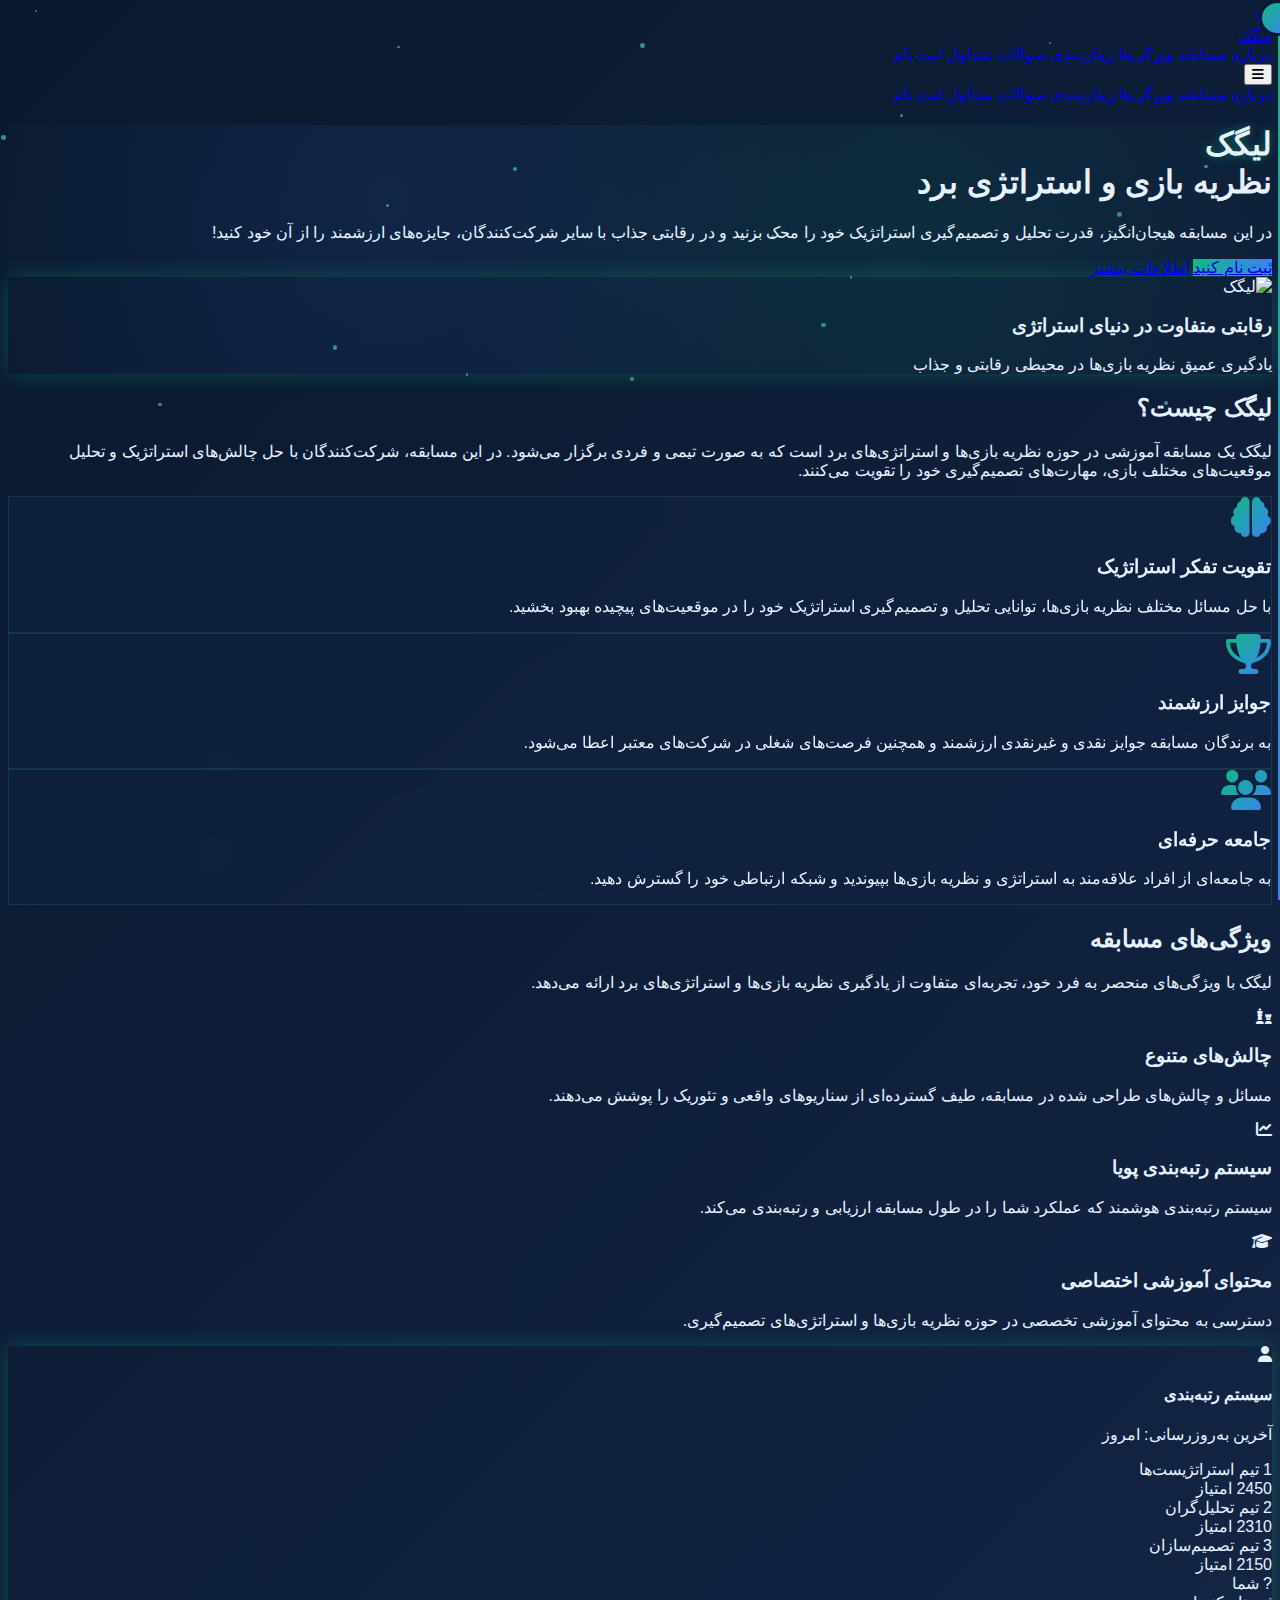
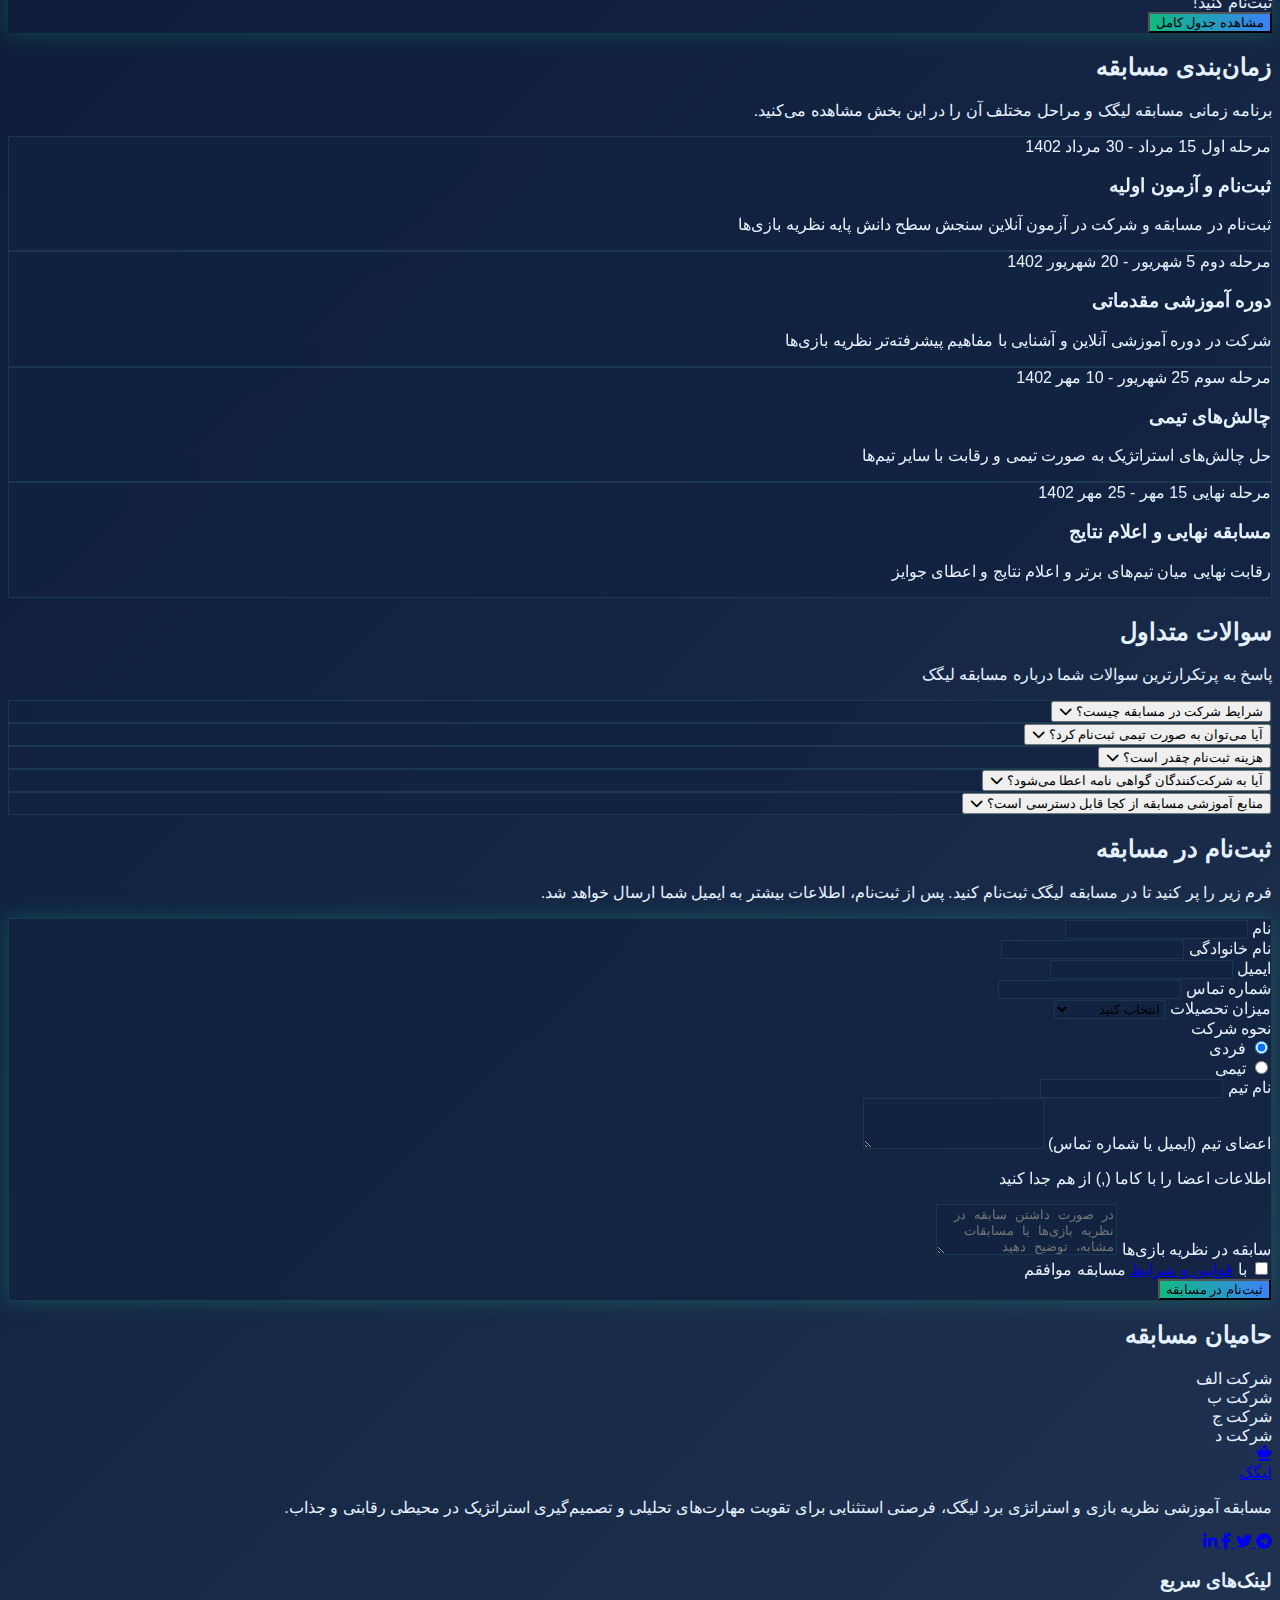
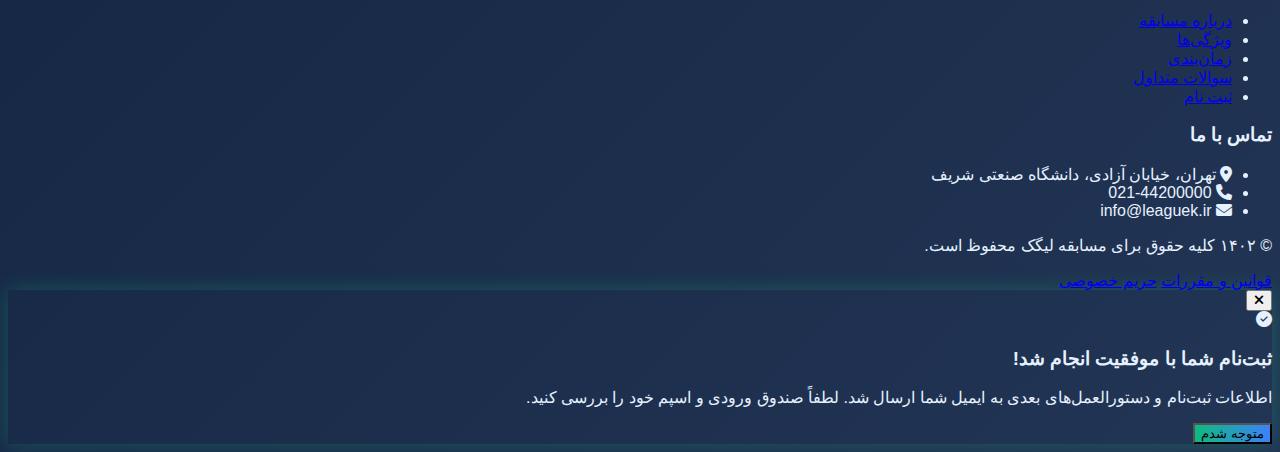
==== index.html @ 9174ee7d "Update index.html" ====
<!DOCTYPE html>
<html lang="fa" dir="rtl">
<head>
  <meta charset="UTF-8" />
  <meta name="viewport" content="width=device-width, initial-scale=1.0" />
  <title>لیگک</title>
  <script src="https://cdn.tailwindcss.com"></script>
  <script src="https://unpkg.com/scrollreveal"></script>
  <link rel="stylesheet" href="https://cdnjs.cloudflare.com/ajax/libs/font-awesome/6.4.0/css/all.min.css" />
  <!-- لینک به فایل CSS خارجی -->
  <link rel="stylesheet" href="style.css" />
</head>
<body class="gradient-bg">
  <!-- Particles Background -->
  <div id="particles" class="particles"></div>
  
  <!-- Navigation -->
  <nav class="fixed w-full z-50 bg-[#0a192f]/90 backdrop-blur-md border-b border-[#1e2b47]">
    <div class="max-w-7xl mx-auto px-4 sm:px-6 lg:px-8">
      <div class="flex justify-between h-16">
        <div class="flex items-center">
          <a href="#" class="flex items-center space-x-2">
            <div class="w-10 h-10 rounded-full bg-gradient-to-r from-green-400 to-blue-500 flex items-center justify-center">
              <i class="fas fa-chess-queen text-white text-xl"></i>
            </div>
            <span class="text-xl font-bold text-transparent bg-clip-text bg-gradient-to-r from-green-400 to-blue-500">لیگک</span>
          </a>
        </div>
        <div class="hidden md:flex items-center space-x-8">
          <a href="#about" class="text-gray-300 hover:text-white px-3 py-2 rounded-md text-sm font-medium animated-border">درباره مسابقه</a>
          <a href="#features" class="text-gray-300 hover:text-white px-3 py-2 rounded-md text-sm font-medium animated-border">ویژگی‌ها</a>
          <a href="#timeline" class="text-gray-300 hover:text-white px-3 py-2 rounded-md text-sm font-medium animated-border">زمان‌بندی</a>
          <a href="#faq" class="text-gray-300 hover:text-white px-3 py-2 rounded-md text-sm font-medium animated-border">سوالات متداول</a>
          <a href="#register" class="text-gray-300 hover:text-white px-3 py-2 rounded-md text-sm font-medium animated-border">ثبت نام</a>
        </div>
        <div class="md:hidden flex items-center">
          <button id="mobile-menu-button" class="inline-flex items-center justify-center p-2 rounded-md text-gray-400 hover:text-white hover:bg-gray-700 focus:outline-none">
            <i class="fas fa-bars"></i>
          </button>
        </div>
      </div>
    </div>
    
    <!-- Mobile menu -->
    <div id="mobile-menu" class="hidden md:hidden bg-[#112240] border-t border-[#1e2b47]">
      <div class="px-2 pt-2 pb-3 space-y-1 sm:px-3">
        <a href="#about" class="block px-3 py-2 rounded-md text-base font-medium text-gray-300 hover:text-white hover:bg-gray-700">درباره مسابقه</a>
        <a href="#features" class="block px-3 py-2 rounded-md text-base font-medium text-gray-300 hover:text-white hover:bg-gray-700">ویژگی‌ها</a>
        <a href="#timeline" class="block px-3 py-2 rounded-md text-base font-medium text-gray-300 hover:text-white hover:bg-gray-700">زمان‌بندی</a>
        <a href="#faq" class="block px-3 py-2 rounded-md text-base font-medium text-gray-300 hover:text-white hover:bg-gray-700">سوالات متداول</a>
        <a href="#register" class="block px-3 py-2 rounded-md text-base font-medium text-gray-300 hover:text-white hover:bg-gray-700">ثبت نام</a>
      </div>
    </div>
  </nav>
  
  <!-- Hero Section -->
  <section class="hero-bg min-h-screen flex items-center justify-center relative overflow-hidden pt-16">
    <div class="max-w-7xl mx-auto px-4 sm:px-6 lg:px-8 py-20">
      <div class="flex flex-col md:flex-row items-center">
        <div class="md:w-1/2 mb-10 md:mb-0">
          <h1 class="text-4xl md:text-6xl font-bold mb-6 leading-tight">
            <span class="text-transparent bg-clip-text bg-gradient-to-r from-green-400 to-blue-500 glow-text">لیگک</span><br>
            نظریه بازی و استراتژی برد
          </h1>
          <p class="text-lg text-gray-300 mb-8">
            در این مسابقه هیجان‌انگیز، قدرت تحلیل و تصمیم‌گیری استراتژیک خود را محک بزنید و در رقابتی جذاب با سایر شرکت‌کنندگان، جایزه‌های ارزشمند را از آن خود کنید!
          </p>
          <div class="flex flex-wrap gap-4">
            <a href="#register" class="btn-primary px-8 py-3 rounded-full font-bold text-white">ثبت نام کنید</a>
            <a href="#about" class="px-8 py-3 rounded-full font-bold border border-[#3b82f6] text-[#3b82f6] hover:bg-[#3b82f6]/10 transition-all">اطلاعات بیشتر</a>
          </div>
        </div>
        <div class="md:w-1/2 relative">
          <div class="relative w-full max-w-md mx-auto">
            <div class="absolute -top-10 -right-10 w-32 h-32 bg-[#10b981] rounded-full filter blur-3xl opacity-20"></div>
            <div class="absolute -bottom-10 -left-10 w-32 h-32 bg-[#3b82f6] rounded-full filter blur-3xl opacity-20"></div>
            <div class="relative bg-[#112240]/50 backdrop-blur-md rounded-2xl overflow-hidden border border-[#1e2b47] glow-box">
              <img src="https://images.unsplash.com/photo-1635070041078-e363dbe005cb?ixlib=rb-4.0.3&amp;ixid=M3wxMjA3fDB8MHxwaG90by1wYWdlfHx8fGVufDB8fHx8fA%3D%3D&amp;auto=format&amp;fit=crop&amp;w=1470&amp;q=80" alt="لیگک" class="w-full h-auto rounded-2xl" />
              <div class="absolute inset-0 bg-gradient-to-t from-[#0a192f] to-transparent"></div>
              <div class="absolute bottom-0 right-0 p-6">
                <h3 class="text-xl font-bold text-white">رقابتی متفاوت در دنیای استراتژی</h3>
                <p class="text-gray-300 mt-2">یادگیری عمیق نظریه بازی‌ها در محیطی رقابتی و جذاب</p>
              </div>
            </div>
          </div>
        </div>
      </div>
    </div>
    
    <div class="scroll-down">
      <a href="#about" class="text-gray-400 hover:text-white">
        <i class="fas fa-chevron-down text-2xl"></i>
      </a>
    </div>
    
    <div class="absolute bottom-0 left-0 w-full h-20 bg-gradient-to-t from-[#0a192f] to-transparent"></div>
  </section>
  
  <!-- About Section -->
  <section id="about" class="py-20 bg-[#0a192f]">
    <div class="max-w-7xl mx-auto px-4 sm:px-6 lg:px-8">
      <div class="text-center mb-16">
        <h2 class="text-3xl md:text-4xl font-bold mb-4">
          <span class="text-transparent bg-clip-text bg-gradient-to-r from-green-400 to-blue-500">لیگک</span> چیست؟
        </h2>
        <div class="w-20 h-1 bg-gradient-to-r from-green-400 to-blue-500 mx-auto mb-6"></div>
        <p class="max-w-3xl mx-auto text-gray-300 text-lg">
          لیگک یک مسابقه آموزشی در حوزه نظریه بازی‌ها و استراتژی‌های برد است که به صورت تیمی و فردی برگزار می‌شود. در این مسابقه، شرکت‌کنندگان با حل چالش‌های استراتژیک و تحلیل موقعیت‌های مختلف بازی، مهارت‌های تصمیم‌گیری خود را تقویت می‌کنند.
        </p>
      </div>
      
      <div class="grid grid-cols-1 md:grid-cols-3 gap-8">
        <div class="card-hover p-8 rounded-xl transition-all duration-300">
          <div class="w-16 h-16 bg-[#112240] rounded-full flex items-center justify-center mb-6 mx-auto">
            <i class="fas fa-brain feature-icon"></i>
          </div>
          <h3 class="text-xl font-bold text-center mb-4">تقویت تفکر استراتژیک</h3>
          <p class="text-gray-300 text-center">
            با حل مسائل مختلف نظریه بازی‌ها، توانایی تحلیل و تصمیم‌گیری استراتژیک خود را در موقعیت‌های پیچیده بهبود بخشید.
          </p>
        </div>
        
        <div class="card-hover p-8 rounded-xl transition-all duration-300">
          <div class="w-16 h-16 bg-[#112240] rounded-full flex items-center justify-center mb-6 mx-auto">
            <i class="fas fa-trophy feature-icon"></i>
          </div>
          <h3 class="text-xl font-bold text-center mb-4">جوایز ارزشمند</h3>
          <p class="text-gray-300 text-center">
            به برندگان مسابقه جوایز نقدی و غیرنقدی ارزشمند و همچنین فرصت‌های شغلی در شرکت‌های معتبر اعطا می‌شود.
          </p>
        </div>
        
        <div class="card-hover p-8 rounded-xl transition-all duration-300">
          <div class="w-16 h-16 bg-[#112240] rounded-full flex items-center justify-center mb-6 mx-auto">
            <i class="fas fa-users feature-icon"></i>
          </div>
          <h3 class="text-xl font-bold text-center mb-4">جامعه حرفه‌ای</h3>
          <p class="text-gray-300 text-center">
            به جامعه‌ای از افراد علاقه‌مند به استراتژی و نظریه بازی‌ها بپیوندید و شبکه ارتباطی خود را گسترش دهید.
          </p>
        </div>
      </div>
    </div>
  </section>
  
  <!-- Features Section -->
  <section id="features" class="py-20 bg-[#112240]">
    <div class="max-w-7xl mx-auto px-4 sm:px-6 lg:px-8">
      <div class="text-center mb-16">
        <h2 class="text-3xl md:text-4xl font-bold mb-4">
          ویژگی‌های <span class="text-transparent bg-clip-text bg-gradient-to-r from-green-400 to-blue-500">مسابقه</span>
        </h2>
        <div class="w-20 h-1 bg-gradient-to-r from-green-400 to-blue-500 mx-auto mb-6"></div>
        <p class="max-w-3xl mx-auto text-gray-300 text-lg">
          لیگک با ویژگی‌های منحصر به فرد خود، تجربه‌ای متفاوت از یادگیری نظریه بازی‌ها و استراتژی‌های برد ارائه می‌دهد.
        </p>
      </div>
      
      <div class="grid grid-cols-1 lg:grid-cols-2 gap-12 items-center">
        <div class="space-y-8">
          <div class="flex items-start">
            <div class="flex-shrink-0 bg-[#0a192f] rounded-lg p-3 mr-4">
              <i class="fas fa-chess text-[#3b82f6] text-xl"></i>
            </div>
            <div>
              <h3 class="text-xl font-bold mb-2 mr-1">چالش‌های متنوع</h3>
              <p class="text-gray-300 mr-1">
                مسائل و چالش‌های طراحی شده در مسابقه، طیف گسترده‌ای از سناریوهای واقعی و تئوریک را پوشش می‌دهند.
              </p>
            </div>
          </div>
          
          <div class="flex items-start">
            <div class="flex-shrink-0 bg-[#0a192f] rounded-lg p-3 mr-4">
              <i class="fas fa-chart-line text-[#10b981] text-xl"></i>
            </div>
            <div>
              <h3 class="text-xl font-bold mb-2 mr-1">سیستم رتبه‌بندی پویا</h3>
              <p class="text-gray-300 mr-1">
                سیستم رتبه‌بندی هوشمند که عملکرد شما را در طول مسابقه ارزیابی و رتبه‌بندی می‌کند.
              </p>
            </div>
          </div>
          
          <div class="flex items-start">
            <div class="flex-shrink-0 bg-[#0a192f] rounded-lg p-3 mr-4">
              <i class="fas fa-graduation-cap text-[#3b82f6] text-xl"></i>
            </div>
            <div>
              <h3 class="text-xl font-bold mb-2 mr-1">محتوای آموزشی اختصاصی</h3>
              <p class="text-gray-300 mr-1">
                دسترسی به محتوای آموزشی تخصصی در حوزه نظریه بازی‌ها و استراتژی‌های تصمیم‌گیری.
              </p>
            </div>
          </div>
        </div>
        
        <div class="relative">
          <div class="relative bg-[#0a192f]/50 backdrop-blur-md rounded-2xl overflow-hidden border border-[#1e2b47] p-6 glow-box">
            <div class="flex items-center mb-6">
              <div class="w-3 h-3 rounded-full bg-red-500 mr-2"></div>
              <div class="w-3 h-3 rounded-full bg-yellow-500 mr-2"></div>
              <div class="w-3 h-3 rounded-full bg-green-500 mr-2"></div>
            </div>
            <div class="bg-[#112240] rounded-lg p-4 mb-6">
              <div class="flex items-center mb-4">
                <div class="w-8 h-8 rounded-full bg-[#3b82f6]/20 flex items-center justify-center mr-3">
                  <i class="fas fa-user text-[#3b82f6]"></i>
                </div>
                <div>
                  <h4 class="font-bold mr-1">سیستم رتبه‌بندی</h4>
                  <p class="text-xs text-gray-400 mr-1">آخرین به‌روزرسانی: امروز</p>
                </div>
              </div>
              <div class="space-y-4">
                <div class="flex items-center justify-between">
                  <div class="flex items-center">
                    <span class="w-6 h-6 bg-[#10b981] rounded-full flex items-center justify-center text-white text-xs font-bold mr-2">1</span>
                    <span class="mr-1">تیم استراتژیست‌ها</span>
                  </div>
                  <span class="text-[#10b981] font-bold">2450 امتیاز</span>
                </div>
                <div class="flex items-center justify-between">
                  <div class="flex items-center">
                    <span class="w-6 h-6 bg-[#3b82f6] rounded-full flex items-center justify-center text-white text-xs font-bold mr-2">2</span>
                    <span class="mr-1">تیم تحلیل‌گران</span>
                  </div>
                  <span class="text-[#3b82f6] font-bold">2310 امتیاز</span>
                </div>
                <div class="flex items-center justify-between">
                  <div class="flex items-center">
                    <span class="w-6 h-6 bg-[#f59e0b] rounded-full flex items-center justify-center text-white text-xs font-bold mr-2">3</span>
                    <span class="mr-1">تیم تصمیم‌سازان</span>
                  </div>
                  <span class="text-[#f59e0b] font-bold">2150 امتیاز</span>
                </div>
                <div class="flex items-center justify-between opacity-70">
                  <div class="flex items-center">
                    <span class="w-6 h-6 bg-gray-500 rounded-full flex items-center justify-center text-white text-xs font-bold mr-2">?</span>
                    <span class="mr-1">شما</span>
                  </div>
                  <span class="text-gray-400">ثبت‌نام کنید!</span>
                </div>
              </div>
            </div>
            <div class="text-center">
              <button class="btn-primary px-6 py-2 rounded-full text-sm font-bold">مشاهده جدول کامل</button>
            </div>
          </div>
          
          <div class="absolute -top-6 -right-6 w-24 h-24 bg-[#10b981] rounded-full filter blur-3xl opacity-10 z-0"></div>
          <div class="absolute -bottom-6 -left-6 w-24 h-24 bg-[#3b82f6] rounded-full filter blur-3xl opacity-10 z-0"></div>
        </div>
      </div>
    </div>
  </section>
  
  <!-- Timeline Section -->
  <section id="timeline" class="py-20 bg-[#0a192f]">
    <div class="max-w-7xl mx-auto px-4 sm:px-6 lg:px-8">
      <div class="text-center mb-16">
        <h2 class="text-3xl md:text-4xl font-bold mb-4">
          زمان‌بندی <span class="text-transparent bg-clip-text bg-gradient-to-r from-green-400 to-blue-500">مسابقه</span>
        </h2>
        <div class="w-20 h-1 bg-gradient-to-r from-green-400 to-blue-500 mx-auto mb-6"></div>
        <p class="max-w-3xl mx-auto text-gray-300 text-lg">
          برنامه زمانی مسابقه لیگک و مراحل مختلف آن را در این بخش مشاهده می‌کنید.
        </p>
      </div>
      
      <div class="relative max-w-3xl mx-auto">
        <div class="absolute right-1/2 md:right-0 h-full w-0.5 bg-gradient-to-b from-[#10b981] to-[#3b82f6] transform translate-x-1/2 md:translate-x-4"></div>
        
        <div class="space-y-8">
          <div class="relative timeline-item pr-10 md:pr-4 md:pl-10 md:translate-x-4">
            <div class="card-hover p-6 rounded-xl">
              <div class="flex items-center mb-2">
                <span class="bg-[#10b981] text-white text-sm font-bold px-3 py-1 rounded-full">مرحله اول</span>
                <span class="text-[#10b981] text-sm font-bold mr-2">15 مرداد - 30 مرداد 1402</span>
              </div>
              <h3 class="text-xl font-bold mb-2">ثبت‌نام و آزمون اولیه</h3>
              <p class="text-gray-300">
                ثبت‌نام در مسابقه و شرکت در آزمون آنلاین سنجش سطح دانش پایه نظریه بازی‌ها
              </p>
            </div>
          </div>
          
          <div class="relative timeline-item pr-10 md:pr-4 md:pl-10 md:translate-x-4">
            <div class="card-hover p-6 rounded-xl">
              <div class="flex items-center mb-2">
                <span class="bg-[#3b82f6] text-white text-sm font-bold px-3 py-1 rounded-full">مرحله دوم</span>
                <span class="text-[#3b82f6] text-sm font-bold mr-2">5 شهریور - 20 شهریور 1402</span>
              </div>
              <h3 class="text-xl font-bold mb-2">دوره آموزشی مقدماتی</h3>
              <p class="text-gray-300">
                شرکت در دوره آموزشی آنلاین و آشنایی با مفاهیم پیشرفته‌تر نظریه بازی‌ها
              </p>
            </div>
          </div>
          
          <div class="relative timeline-item pr-10 md:pr-4 md:pl-10 md:translate-x-4">
            <div class="card-hover p-6 rounded-xl">
              <div class="flex items-center mb-2">
                <span class="bg-[#f59e0b] text-white text-sm font-bold px-3 py-1 rounded-full">مرحله سوم</span>
                <span class="text-[#f59e0b] text-sm font-bold mr-2">25 شهریور - 10 مهر 1402</span>
              </div>
              <h3 class="text-xl font-bold mb-2">چالش‌های تیمی</h3>
              <p class="text-gray-300">
                حل چالش‌های استراتژیک به صورت تیمی و رقابت با سایر تیم‌ها
              </p>
            </div>
          </div>
          
          <div class="relative timeline-item pr-10 md:pr-4 md:pl-10 md:translate-x-4">
            <div class="card-hover p-6 rounded-xl">
              <div class="flex items-center mb-2">
                <span class="bg-[#ec4899] text-white text-sm font-bold px-3 py-1 rounded-full">مرحله نهایی</span>
                <span class="text-[#ec4899] text-sm font-bold mr-2">15 مهر - 25 مهر 1402</span>
              </div>
              <h3 class="text-xl font-bold mb-2">مسابقه نهایی و اعلام نتایج</h3>
              <p class="text-gray-300">
                رقابت نهایی میان تیم‌های برتر و اعلام نتایج و اعطای جوایز
              </p>
            </div>
          </div>
        </div>
      </div>
    </div>
  </section>
  
  <!-- FAQ Section -->
  <section id="faq" class="py-20 bg-[#112240]">
    <div class="max-w-7xl mx-auto px-4 sm:px-6 lg:px-8">
      <div class="text-center mb-16">
        <h2 class="text-3xl md:text-4xl font-bold mb-4">
          سوالات <span class="text-transparent bg-clip-text bg-gradient-to-r from-green-400 to-blue-500">متداول</span>
        </h2>
        <div class="w-20 h-1 bg-gradient-to-r from-green-400 to-blue-500 mx-auto mb-6"></div>
        <p class="max-w-3xl mx-auto text-gray-300 text-lg">
          پاسخ به پرتکرارترین سوالات شما درباره مسابقه لیگک
        </p>
      </div>
      
      <div class="max-w-3xl mx-auto space-y-4">
        <!-- FAQ Item 1 -->
        <div class="card-hover rounded-xl overflow-hidden transition-all duration-300">
          <button class="faq-question w-full text-right p-6 flex items-center justify-between">
            <span class="text-lg font-bold">شرایط شرکت در مسابقه چیست؟</span>
            <i class="fas fa-chevron-down text-[#3b82f6] transition-transform duration-300"></i>
          </button>
          <div class="faq-answer px-6 pb-6">
            <p class="text-gray-300">
              شرکت در مسابقه لیگک برای تمامی افراد بالای 18 سال که دانش پایه‌ای در زمینه ریاضیات و تحلیل دارند آزاد است. نیاز به مدرک خاصی نیست اما شرکت در آزمون اولیه الزامی است.
            </p>
          </div>
        </div>
        
        <!-- FAQ Item 2 -->
        <div class="card-hover rounded-xl overflow-hidden transition-all duration-300">
          <button class="faq-question w-full text-right p-6 flex items-center justify-between">
            <span class="text-lg font-bold">آیا می‌توان به صورت تیمی ثبت‌نام کرد؟</span>
            <i class="fas fa-chevron-down text-[#3b82f6] transition-transform duration-300"></i>
          </button>
          <div class="faq-answer px-6 pb-6">
            <p class="text-gray-300">
              بله، مسابقه در دو بخش فردی و تیمی برگزار می‌شود. تیم‌ها می‌توانند از 2 تا 4 نفر تشکیل شوند. اعضای تیم باید در زمان ثبت‌نام مشخص شوند.
            </p>
          </div>
        </div>
        
        <!-- FAQ Item 3 -->
        <div class="card-hover rounded-xl overflow-hidden transition-all duration-300">
          <button class="faq-question w-full text-right p-6 flex items-center justify-between">
            <span class="text-lg font-bold">هزینه ثبت‌نام چقدر است؟</span>
            <i class="fas fa-chevron-down text-[#3b82f6] transition-transform duration-300"></i>
          </button>
          <div class="faq-answer px-6 pb-6">
            <p class="text-gray-300">
              ثبت‌نام در مسابقه لیگک کاملاً رایگان است و هیچ هزینه‌ای برای شرکت‌کنندگان ندارد. تمامی مراحل مسابقه و محتوای آموزشی به صورت رایگان ارائه می‌شود.
            </p>
          </div>
        </div>
        
        <!-- FAQ Item 4 -->
        <div class="card-hover rounded-xl overflow-hidden transition-all duration-300">
          <button class="faq-question w-full text-right p-6 flex items-center justify-between">
            <span class="text-lg font-bold">آیا به شرکت‌کنندگان گواهی نامه اعطا می‌شود؟</span>
            <i class="fas fa-chevron-down text-[#3b82f6] transition-transform duration-300"></i>
          </button>
          <div class="faq-answer px-6 pb-6">
            <p class="text-gray-300">
              بله، به تمامی شرکت‌کنندگانی که حداقل 80% مراحل مسابقه را تکمیل کنند، گواهی نامه معتبر شرکت در مسابقه لیگک اعطا خواهد شد. گواهی‌نامه‌های برندگان نیز دارای امتیازات ویژه‌ای خواهد بود.
            </p>
          </div>
        </div>
        
        <!-- FAQ Item 5 -->
        <div class="card-hover rounded-xl overflow-hidden transition-all duration-300">
          <button class="faq-question w-full text-right p-6 flex items-center justify-between">
            <span class="text-lg font-bold">منابع آموزشی مسابقه از کجا قابل دسترسی است؟</span>
            <i class="fas fa-chevron-down text-[#3b82f6] transition-transform duration-300"></i>
          </button>
          <div class="faq-answer px-6 pb-6">
            <p class="text-gray-300">
              پس از ثبت‌نام و تأیید آزمون اولیه، به پنل کاربری شما در سایت مسابقه دسترسی داده می‌شود که شامل تمامی منابع آموزشی، ویدئوها، مقالات و تمرین‌های مورد نیاز است.
            </p>
          </div>
        </div>
      </div>
    </div>
  </section>
  
  <!-- Register Section -->
  <section id="register" class="py-20 bg-gradient-to-b from-[#0a192f] to-[#112240]">
    <div class="max-w-7xl mx-auto px-4 sm:px-6 lg:px-8">
      <div class="text-center mb-16">
        <h2 class="text-3xl md:text-4xl font-bold mb-4">
          ثبت‌نام در <span class="text-transparent bg-clip-text bg-gradient-to-r from-green-400 to-blue-500">مسابقه</span>
        </h2>
        <div class="w-20 h-1 bg-gradient-to-r from-green-400 to-blue-500 mx-auto mb-6"></div>
        <p class="max-w-3xl mx-auto text-gray-300 text-lg">
          فرم زیر را پر کنید تا در مسابقه لیگک ثبت‌نام کنید. پس از ثبت‌نام، اطلاعات بیشتر به ایمیل شما ارسال خواهد شد.
        </p>
      </div>
      
      <div class="max-w-2xl mx-auto">
        <div class="card-hover rounded-xl p-8 glow-box">
          <form id="registration-form" class="space-y-6">
            <div class="grid grid-cols-1 md:grid-cols-2 gap-6">
              <div>
                <label for="first-name" class="block text-sm font-medium text-gray-300 mb-2">نام</label>
                <input type="text" id="first-name" class="w-full input-field px-4 py-3 rounded-lg focus:outline-none" required />
              </div>
              <div>
                <label for="last-name" class="block text-sm font-medium text-gray-300 mb-2">نام خانوادگی</label>
                <input type="text" id="last-name" class="w-full input-field px-4 py-3 rounded-lg focus:outline-none" required />
              </div>
            </div>
            
            <div>
              <label for="email" class="block text-sm font-medium text-gray-300 mb-2">ایمیل</label>
              <input type="email" id="email" class="w-full input-field px-4 py-3 rounded-lg focus:outline-none" required />
            </div>
            
            <div>
              <label for="phone" class="block text-sm font-medium text-gray-300 mb-2">شماره تماس</label>
              <input type="tel" id="phone" class="w-full input-field px-4 py-3 rounded-lg focus:outline-none" required />
            </div>
            
            <div>
              <label for="education" class="block text-sm font-medium text-gray-300 mb-2">میزان تحصیلات</label>
              <select id="education" class="w-full input-field px-4 py-3 rounded-lg focus:outline-none" required>
                <option value="" selected disabled>انتخاب کنید</option>
                <option value="diploma">دیپلم</option>
                <option value="bachelor">کارشناسی</option>
                <option value="master">کارشناسی ارشد</option>
                <option value="phd">دکترا</option>
                <option value="other">سایر</option>
              </select>
            </div>
            
            <div>
              <label class="block text-sm font-medium text-gray-300 mb-2">نحوه شرکت</label>
              <div class="space-y-3">
                <div class="flex items-center">
                  <input id="individual" name="participation-type" type="radio" class="h-4 w-4 text-[#3b82f6] focus:ring-[#3b82f6]" checked />
                  <label for="individual" class="mr-2 block text-sm text-gray-300">فردی</label>
                </div>
                <div class="flex items-center">
                  <input id="team" name="participation-type" type="radio" class="h-4 w-4 text-[#3b82f6] focus:ring-[#3b82f6]" />
                  <label for="team" class="mr-2 block text-sm text-gray-300">تیمی</label>
                </div>
              </div>
            </div>
            
            <div id="team-fields" class="hidden space-y-4">
              <div>
                <label for="team-name" class="block text-sm font-medium text-gray-300 mb-2">نام تیم</label>
                <input type="text" id="team-name" class="w-full input-field px-4 py-3 rounded-lg focus:outline-none" />
              </div>
              <div>
                <label for="team-members" class="block text-sm font-medium text-gray-300 mb-2">اعضای تیم (ایمیل یا شماره تماس)</label>
                <textarea id="team-members" rows="3" class="w-full input-field px-4 py-3 rounded-lg focus:outline-none"></textarea>
                <p class="mt-1 text-xs text-gray-400">اطلاعات اعضا را با کاما (,) از هم جدا کنید</p>
              </div>
            </div>
            
            <div>
              <label for="experience" class="block text-sm font-medium text-gray-300 mb-2">سابقه در نظریه بازی‌ها</label>
              <textarea id="experience" rows="3" class="w-full input-field px-4 py-3 rounded-lg focus:outline-none" placeholder="در صورت داشتن سابقه در نظریه بازی‌ها یا مسابقات مشابه، توضیح دهید"></textarea>
            </div>
            
            <div class="flex items-center">
              <input id="terms" type="checkbox" class="h-4 w-4 text-[#3b82f6] focus:ring-[#3b82f6] rounded" required />
              <label for="terms" class="mr-2 block text-sm text-gray-300">
                با <a href="#" class="text-[#3b82f6] hover:underline">قوانین و شرایط</a> مسابقه موافقم
              </label>
            </div>
            
            <div>
              <button type="submit" class="w-full btn-primary px-6 py-3 rounded-lg font-bold text-white mt-4">
                ثبت‌نام در مسابقه
              </button>
            </div>
          </form>
        </div>
      </div>
    </div>
  </section>
  
  <!-- Sponsors Section -->
  <section class="py-16 bg-[#112240]">
    <div class="max-w-7xl mx-auto px-4 sm:px-6 lg:px-8">
      <div class="text-center mb-12">
        <h2 class="text-2xl md:text-3xl font-bold mb-4">
          حامیان <span class="text-transparent bg-clip-text bg-gradient-to-r from-green-400 to-blue-500">مسابقه</span>
        </h2>
        <div class="w-20 h-1 bg-gradient-to-r from-green-400 to-blue-500 mx-auto mb-6"></div>
      </div>
      
      <div class="grid grid-cols-2 md:grid-cols-4 gap-8 items-center justify-center">
        <div class="flex items-center justify-center p-4 bg-[#0a192f]/50 rounded-xl border border-[#1e2b47] h-24">
          <span class="text-xl font-bold text-transparent bg-clip-text bg-gradient-to-r from-green-400 to-blue-500">شرکت الف</span>
        </div>
        <div class="flex items-center justify-center p-4 bg-[#0a192f]/50 rounded-xl border border-[#1e2b47] h-24">
          <span class="text-xl font-bold text-transparent bg-clip-text bg-gradient-to-r from-green-400 to-blue-500">شرکت ب</span>
        </div>
        <div class="flex items-center justify-center p-4 bg-[#0a192f]/50 rounded-xl border border-[#1e2b47] h-24">
          <span class="text-xl font-bold text-transparent bg-clip-text bg-gradient-to-r from-green-400 to-blue-500">شرکت ج</span>
        </div>
        <div class="flex items-center justify-center p-4 bg-[#0a192f]/50 rounded-xl border border-[#1e2b47] h-24">
          <span class="text-xl font-bold text-transparent bg-clip-text bg-gradient-to-r from-green-400 to-blue-500">شرکت د</span>
        </div>
      </div>
    </div>
  </section>
  
  <!-- Footer -->
  <footer class="bg-[#0a192f] border-t border-[#1e2b47]">
    <div class="max-w-7xl mx-auto px-4 sm:px-6 lg:px-8 py-12">
      <div class="grid grid-cols-1 md:grid-cols-4 gap-12">
        <div class="md:col-span-2">
          <a href="#" class="flex items-center space-x-2 mb-6">
            <div class="w-10 h-10 rounded-full bg-gradient-to-r from-green-400 to-blue-500 flex items-center justify-center">
              <i class="fas fa-chess-queen text-white text-xl"></i>
            </div>
            <span class="text-xl font-bold text-transparent bg-clip-text bg-gradient-to-r from-green-400 to-blue-500">لیگک</span>
          </a>
          <p class="text-gray-300 mb-6">
            مسابقه آموزشی نظریه بازی و استراتژی برد لیگک، فرصتی استثنایی برای تقویت مهارت‌های تحلیلی و تصمیم‌گیری استراتژیک در محیطی رقابتی و جذاب.
          </p>
          <div class="flex space-x-4 space-x-reverse">
            <a href="#" class="social-icon w-10 h-10 bg-[#112240] rounded-full flex items-center justify-center text-gray-300 hover:text-white hover:bg-[#3b82f6]">
              <i class="fab fa-telegram"></i>
            </a>
            <a href="#" class="social-icon w-10 h-10 bg-[#112240] rounded-full flex items-center justify-center text-gray-300 hover:text-white hover:bg-[#1da1f2]">
              <i class="fab fa-twitter"></i>
            </a>
            <a href="#" class="social-icon w-10 h-10 bg-[#112240] rounded-full flex items-center justify-center text-gray-300 hover:text-white hover:bg-[#4267b2]">
              <i class="fab fa-facebook-f"></i>
            </a>
            <a href="#" class="social-icon w-10 h-10 bg-[#112240] rounded-full flex items-center justify-center text-gray-300 hover:text-white hover:bg-[#0077b5]">
              <i class="fab fa-linkedin-in"></i>
            </a>
          </div>
        </div>
        
        <div>
          <h3 class="text-lg font-bold text-white mb-6">لینک‌های سریع</h3>
          <ul class="space-y-3">
            <li><a href="#about" class="text-gray-300 hover:text-white animated-border inline-block">درباره مسابقه</a></li>
            <li><a href="#features" class="text-gray-300 hover:text-white animated-border inline-block">ویژگی‌ها</a></li>
            <li><a href="#timeline" class="text-gray-300 hover:text-white animated-border inline-block">زمان‌بندی</a></li>
            <li><a href="#faq" class="text-gray-300 hover:text-white animated-border inline-block">سوالات متداول</a></li>
            <li><a href="#register" class="text-gray-300 hover:text-white animated-border inline-block">ثبت نام</a></li>
          </ul>
        </div>
        
        <div>
          <h3 class="text-lg font-bold text-white mb-6">تماس با ما</h3>
          <ul class="space-y-3 text-gray-300">
            <li class="flex items-start">
              <i class="fas fa-map-marker-alt mt-1 mr-2 text-[#3b82f6]"></i>
              <span>تهران، خیابان آزادی، دانشگاه صنعتی شریف</span>
            </li>
            <li class="flex items-center">
              <i class="fas fa-phone mr-2 text-[#3b82f6]"></i>
              <span>021-44200000</span>
            </li>
            <li class="flex items-center">
              <i class="fas fa-envelope mr-2 text-[#3b82f6]"></i>
              <span>info@leaguek.ir</span>
            </li>
          </ul>
        </div>
      </div>
      
      <div class="border-t border-[#1e2b47] mt-12 pt-8 flex flex-col md:flex-row justify-between items-center">
        <p class="text-gray-400 text-sm mb-4 md:mb-0">
          © ۱۴۰۲ کلیه حقوق برای مسابقه لیگک محفوظ است.
        </p>
        <div class="flex space-x-6 space-x-reverse">
          <a href="#" class="text-gray-400 hover:text-white text-sm">قوانین و مقررات</a>
          <a href="#" class="text-gray-400 hover:text-white text-sm">حریم خصوصی</a>
        </div>
      </div>
    </div>
  </footer>
  
  <!-- Success Modal -->
  <div id="success-modal" class="fixed inset-0 z-50 flex items-center justify-center hidden bg-black/50 backdrop-blur-sm">
    <div class="bg-[#112240] rounded-2xl max-w-md w-full mx-4 p-8 relative border border-[#10b981]/30 glow-box">
      <button id="close-modal" class="absolute left-4 top-4 text-gray-400 hover:text-white">
        <i class="fas fa-times"></i>
      </button>
      <div class="text-center">
        <div class="w-20 h-20 bg-[#10b981]/10 rounded-full flex items-center justify-center mx-auto mb-6">
          <i class="fas fa-check-circle text-4xl text-[#10b981]"></i>
        </div>
        <h3 class="text-2xl font-bold text-white mb-4">ثبت‌نام شما با موفقیت انجام شد!</h3>
        <p class="text-gray-300 mb-6">
          اطلاعات ثبت‌نام و دستورالعمل‌های بعدی به ایمیل شما ارسال شد. لطفاً صندوق ورودی و اسپم خود را بررسی کنید.
        </p>
        <button id="modal-ok" class="btn-primary px-6 py-2 rounded-full font-bold text-white">
          متوجه شدم
        </button>
      </div>
    </div>
  </div>
  
  <!-- لینک به فایل JS خارجی -->
  <script src="script.js"></script>
</body>
</html>
---- style.css ----
@font-face {
    font-family: 'Vazir';
    src: url('https://cdn.jsdelivr.net/gh/rastikerdar/vazir-font@v30.1.0/dist/Vazir.woff2') format('woff2');
    font-weight: normal;
    font-style: normal;
}

body {
    font-family: 'Vazir', sans-serif;
    background-color: #0a192f;
    color: #e6f1ff;
    overflow-x: hidden;
}

.gradient-bg {
    background: linear-gradient(135deg, #0a192f 0%, #112240 50%, #233554 100%);
}

.hero-bg {
    background: radial-gradient(circle at 70% 50%, rgba(16, 185, 129, 0.1) 0%, rgba(0, 0, 0, 0) 50%),
                radial-gradient(circle at 30% 30%, rgba(59, 130, 246, 0.1) 0%, rgba(0, 0, 0, 0) 50%);
}

.btn-primary {
    background: linear-gradient(90deg, #10b981 0%, #3b82f6 100%);
    transition: all 0.3s ease;
}

.btn-primary:hover {
    transform: translateY(-3px);
    box-shadow: 0 10px 20px rgba(16, 185, 129, 0.3);
}

.card-hover {
    transition: all 0.3s ease;
    background: rgba(17, 34, 64, 0.7);
    backdrop-filter: blur(10px);
    border: 1px solid rgba(100, 255, 218, 0.1);
}

.card-hover:hover {
    transform: translateY(-10px);
    box-shadow: 0 15px 30px rgba(16, 185, 129, 0.2);
    border: 1px solid rgba(100, 255, 218, 0.3);
}

.animated-border {
    position: relative;
}

.animated-border::after {
    content: '';
    position: absolute;
    bottom: 0;
    right: 0;
    width: 0;
    height: 2px;
    background: linear-gradient(90deg, #10b981 0%, #3b82f6 100%);
    transition: width 0.3s ease;
}

.animated-border:hover::after {
    width: 100%;
    left: 0;
}

.floating {
    animation: floating 6s ease-in-out infinite;
}

@keyframes floating {
    0% { transform: translateY(0px); }
    50% { transform: translateY(-20px); }
    100% { transform: translateY(0px); }
}

.floating-delay-1 {
    animation-delay: 1s;
}

.floating-delay-2 {
    animation-delay: 2s;
}

.particles {
    position: absolute;
    top: 0;
    left: 0;
    width: 100%;
    height: 100%;
    z-index: -1;
}

.particle {
    position: absolute;
    background: rgba(100, 255, 218, 0.5);
    border-radius: 50%;
    animation: particle-animation linear infinite;
}

@keyframes particle-animation {
    0% { transform: translateY(0) translateX(0); opacity: 1; }
    100% { transform: translateY(-1000px) translateX(100px); opacity: 0; }
}

.timeline-item::before {
    content: '';
    position: absolute;
    right: -15px;
    top: 0;
    width: 30px;
    height: 30px;
    border-radius: 50%;
    background: linear-gradient(135deg, #10b981 0%, #3b82f6 100%);
    border: 3px solid #0a192f;
}

.timeline-item::after {
    content: '';
    position: absolute;
    right: 0;
    top: 30px;
    width: 2px;
    height: calc(100% - 30px);
    background: linear-gradient(to bottom, #10b981, #3b82f6);
}

.timeline-item:last-child::after {
    display: none;
}

.glow-text {
    text-shadow: 0 0 10px rgba(16, 185, 129, 0.5);
}

.glow-box {
    box-shadow: 0 0 20px rgba(16, 185, 129, 0.3);
}

.input-field {
    background: rgba(17, 34, 64, 0.7);
    border: 1px solid rgba(100, 255, 218, 0.1);
    transition: all 0.3s ease;
}

.input-field:focus {
    border: 1px solid rgba(100, 255, 218, 0.5);
    box-shadow: 0 0 10px rgba(16, 185, 129, 0.3);
}

.scroll-down {
    position: absolute;
    bottom: 30px;
    right: 50%;
    transform: translateX(50%);
    animation: bounce 2s infinite;
}

@keyframes bounce {
    0%, 20%, 50%, 80%, 100% { transform: translateY(0) translateX(50%); }
    40% { transform: translateY(-20px) translateX(50%); }
    60% { transform: translateY(-10px) translateX(50%); }
}

.social-icon {
    transition: all 0.3s ease;
}

.social-icon:hover {
    transform: translateY(-5px) scale(1.1);
}

.feature-icon {
    font-size: 2.5rem;
    background: linear-gradient(135deg, #10b981 0%, #3b82f6 100%);
    -webkit-background-clip: text;
    background-clip: text;
    color: transparent;
}

/* FAQ Answer Styles */
.faq-answer {
    max-height: 0;
    opacity: 0;
    overflow: hidden;
    transition: max-height 0.5s ease, opacity 0.5s ease;
}

.faq-answer.open {
    max-height: 500px; /* مقدار max-height را بر اساس طول محتوا تنظیم کنید */
    opacity: 1;
}
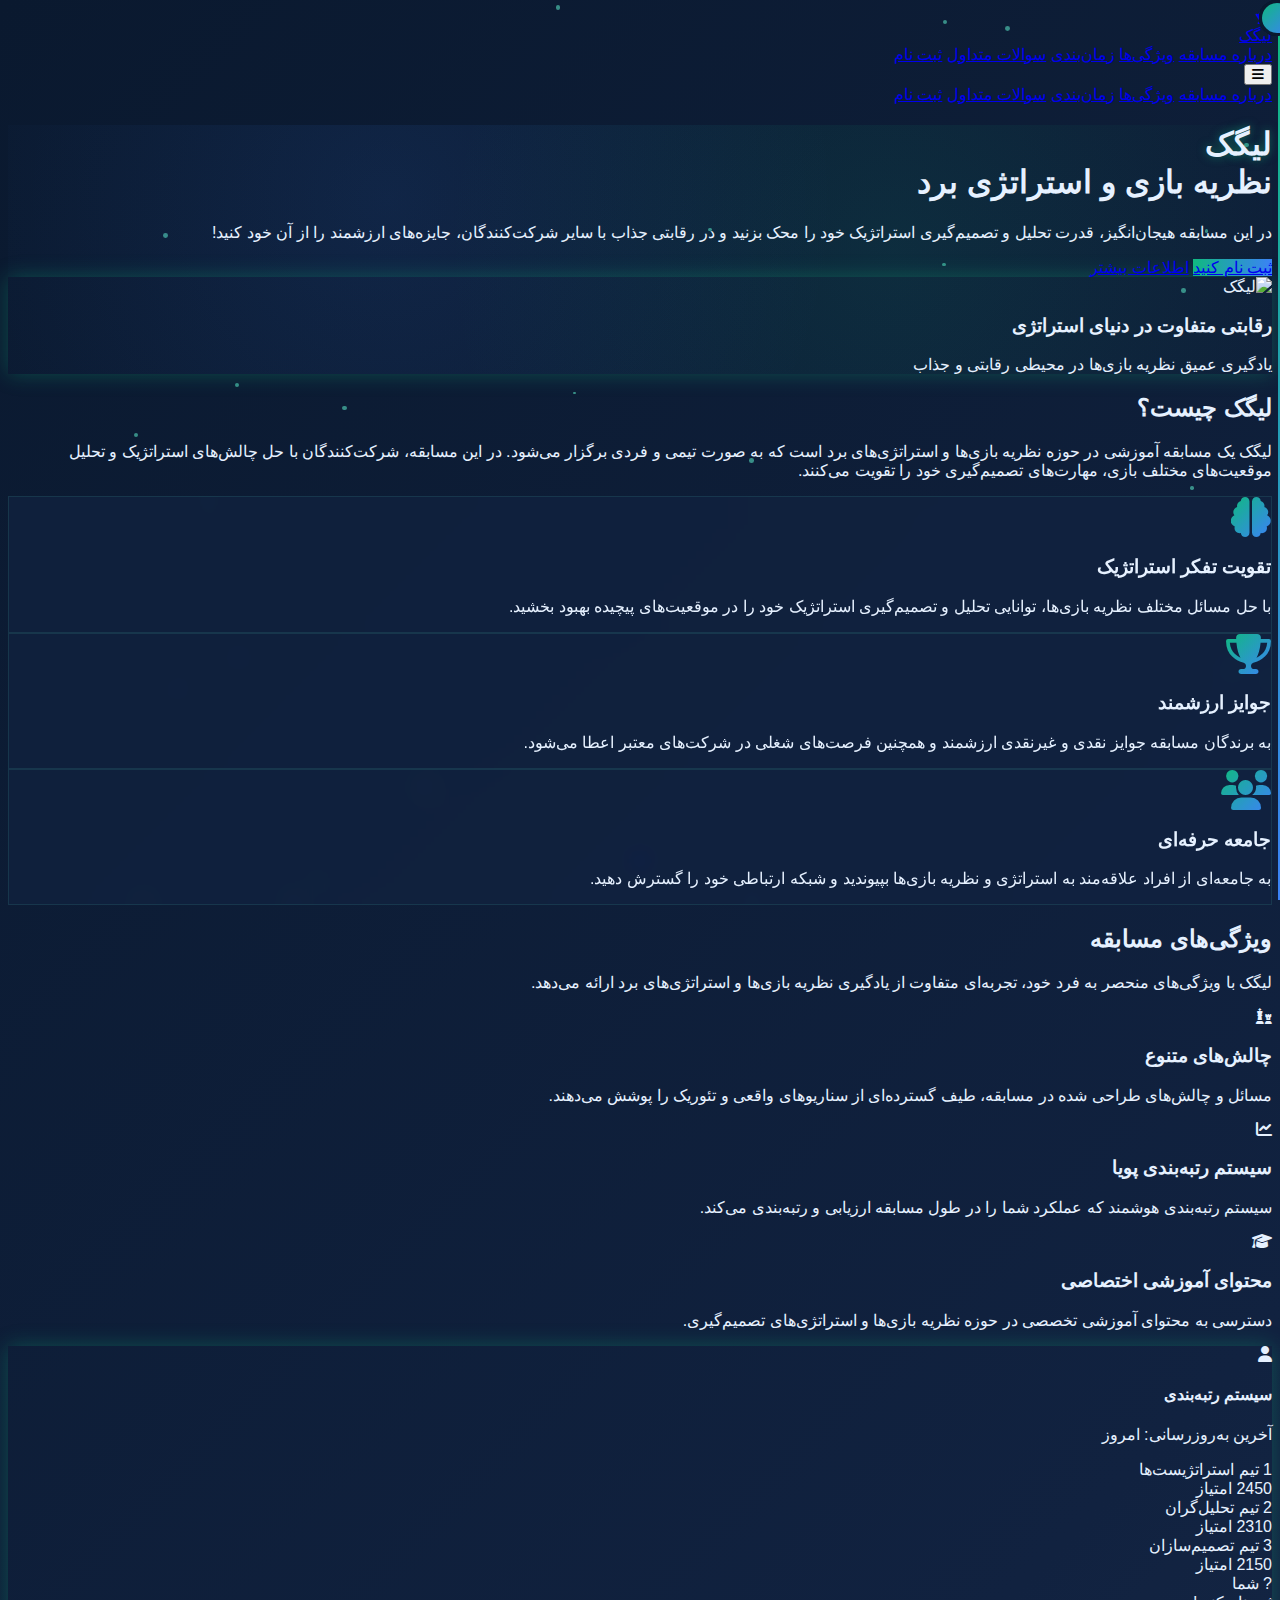
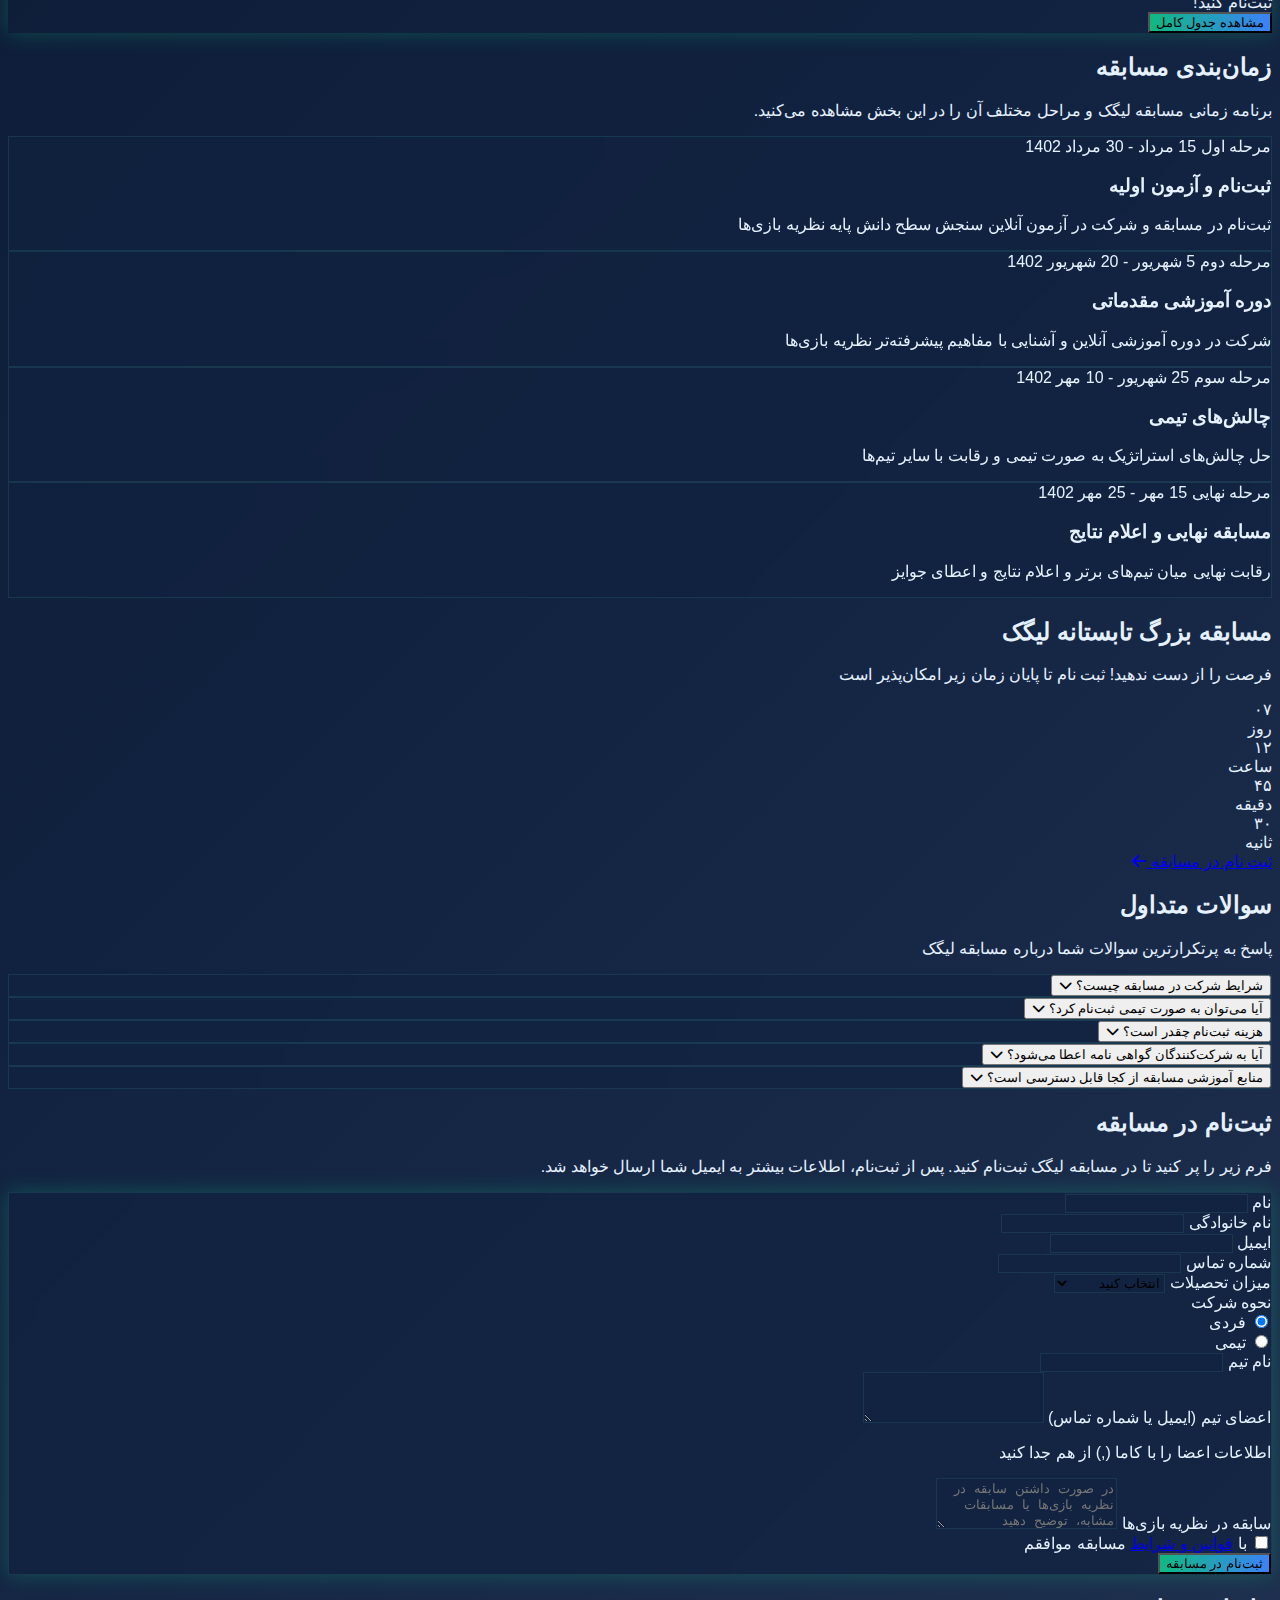
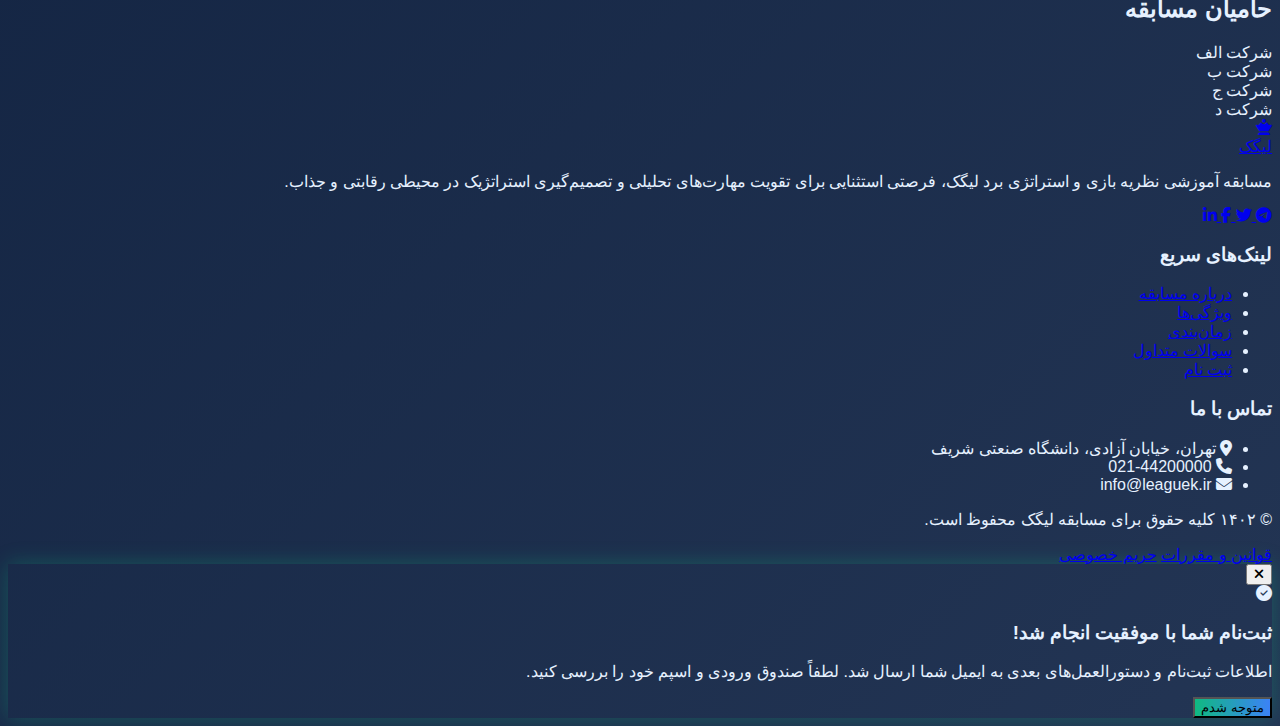
==== commit d5214ee6: "Update index.html" ====
--- a/index.html
+++ b/index.html
@@ -327,7 +327,47 @@
       </div>
     </div>
   </section>
-  
+
+  <!-- Countdown Section -->
+  <section class="py-16 bg-gradient-to-r from-slate-900 to-slate-800">
+      <div class="container mx-auto px-4">
+          <div class="text-center mb-12">
+              <h2 class="text-3xl md:text-4xl font-bold mb-4">مسابقه بزرگ تابستانه لیگک</h2>
+              <p class="text-lg text-slate-300 max-w-2xl mx-auto">
+                  فرصت را از دست ندهید! ثبت نام تا پایان زمان زیر امکان‌پذیر است
+              </p>
+          </div>
+          
+          <div class="flex justify-center">
+              <div class="grid grid-cols-2 md:grid-cols-4 gap-4">
+                  <div class="countdown-item rounded-lg p-4 text-center">
+                      <div class="text-4xl font-bold gradient-text mb-1 days">۰۷</div>
+                      <div class="text-slate-300">روز</div>
+                  </div>
+                  <div class="countdown-item rounded-lg p-4 text-center">
+                      <div class="text-4xl font-bold gradient-text mb-1 hours">۱۲</div>
+                      <div class="text-slate-300">ساعت</div>
+                  </div>
+                  <div class="countdown-item rounded-lg p-4 text-center">
+                      <div class="text-4xl font-bold gradient-text mb-1 minutes">۴۵</div>
+                      <div class="text-slate-300">دقیقه</div>
+                  </div>
+                  <div class="countdown-item rounded-lg p-4 text-center">
+                      <div class="text-4xl font-bold gradient-text mb-1 seconds">۳۰</div>
+                      <div class="text-slate-300">ثانیه</div>
+                  </div>
+              </div>
+          </div>
+          
+          <div class="text-center mt-12">
+              <a href="#register" class="btn-glow px-8 py-4 bg-indigo-600 hover:bg-indigo-700 text-white rounded-lg font-medium text-lg transition duration-300">
+                  ثبت نام در مسابقه <i class="fas fa-arrow-left mr-2"></i>
+              </a>
+          </div>
+      </div>
+  </section>
+
+
   <!-- FAQ Section -->
   <section id="faq" class="py-20 bg-[#112240]">
     <div class="max-w-7xl mx-auto px-4 sm:px-6 lg:px-8">
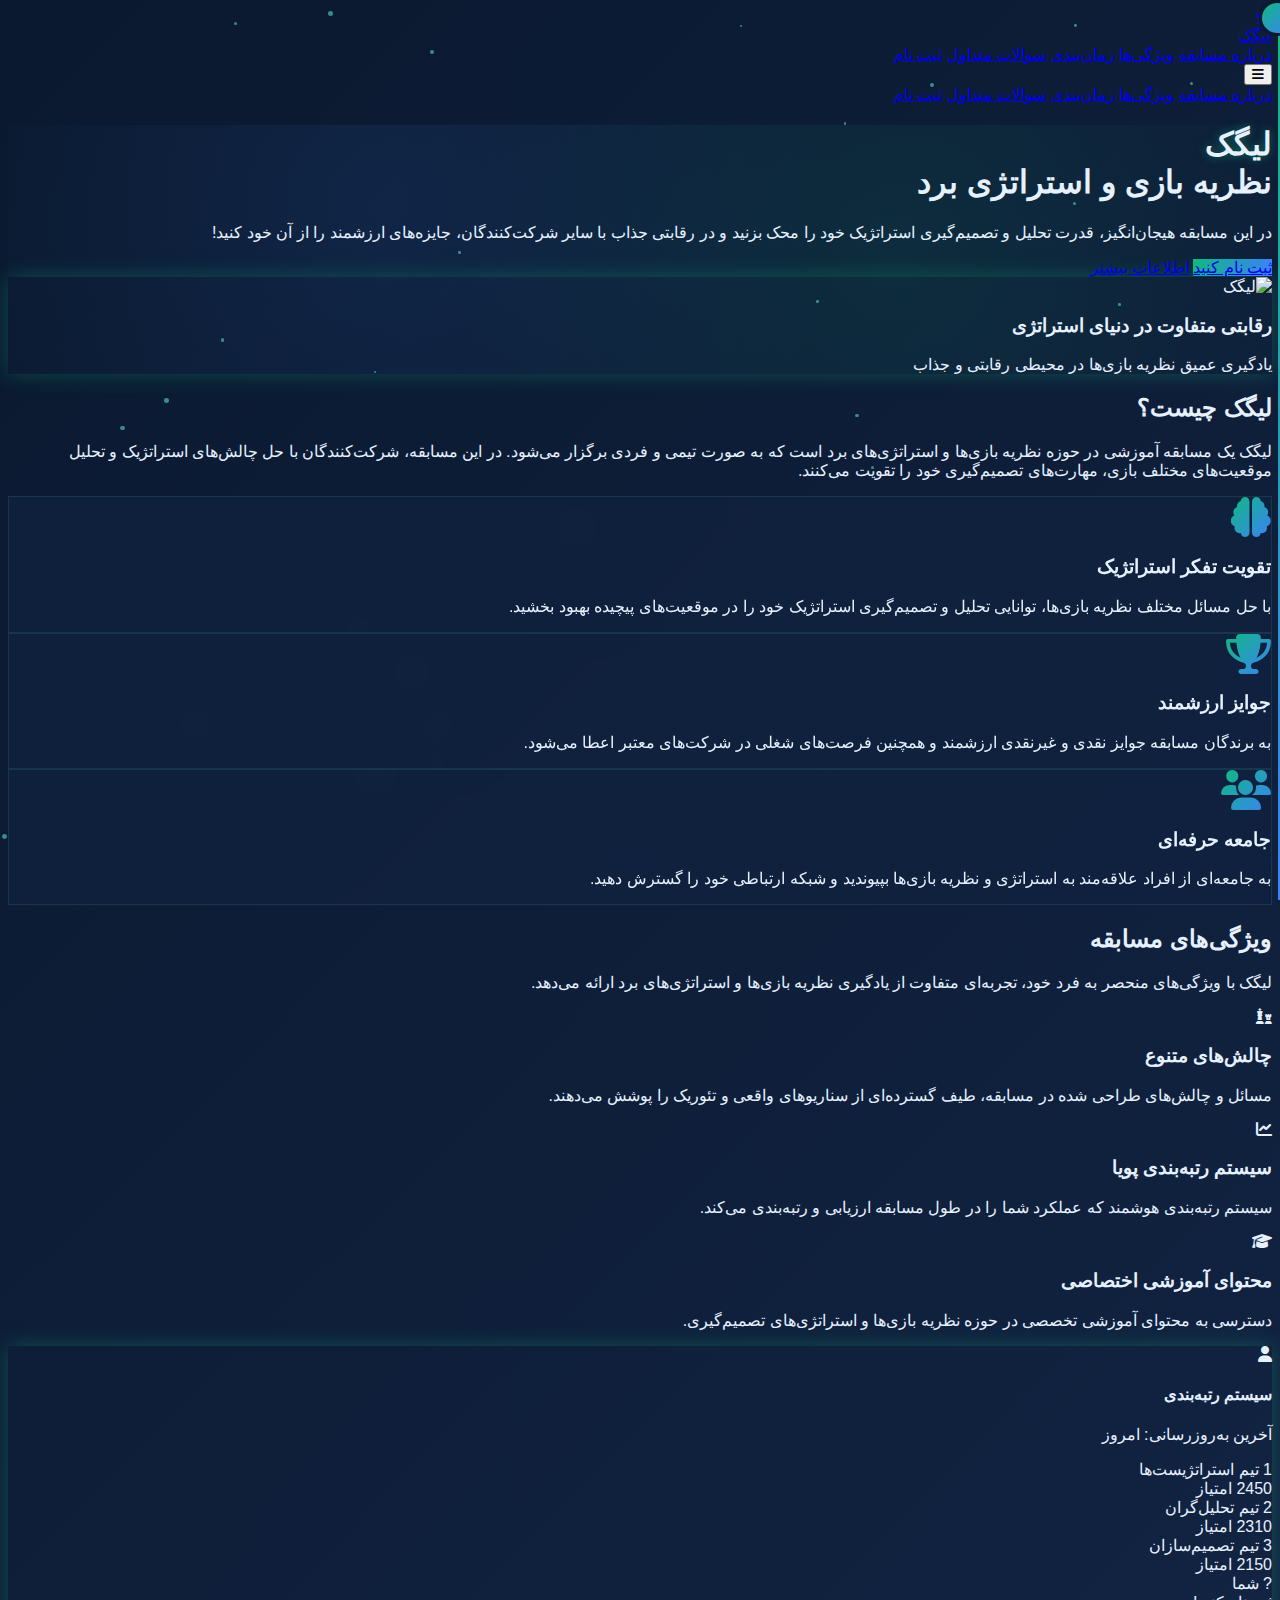
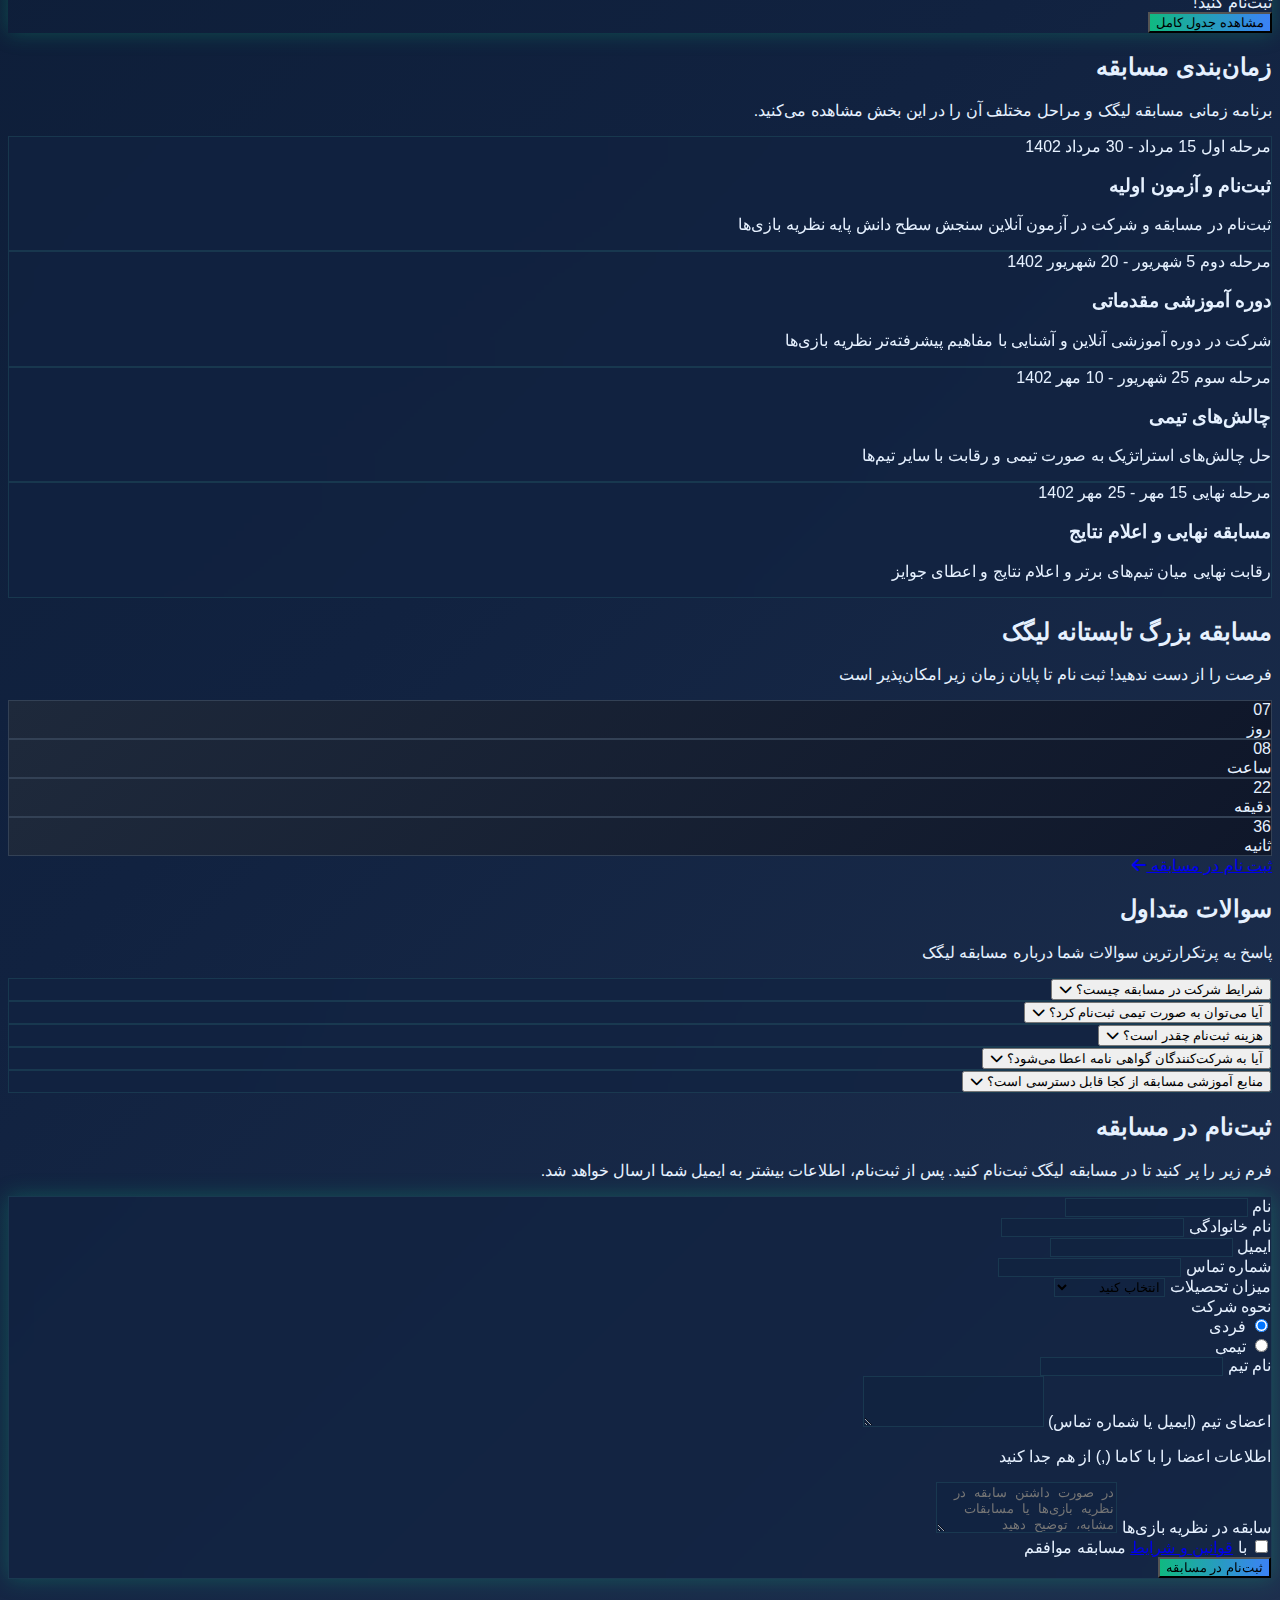
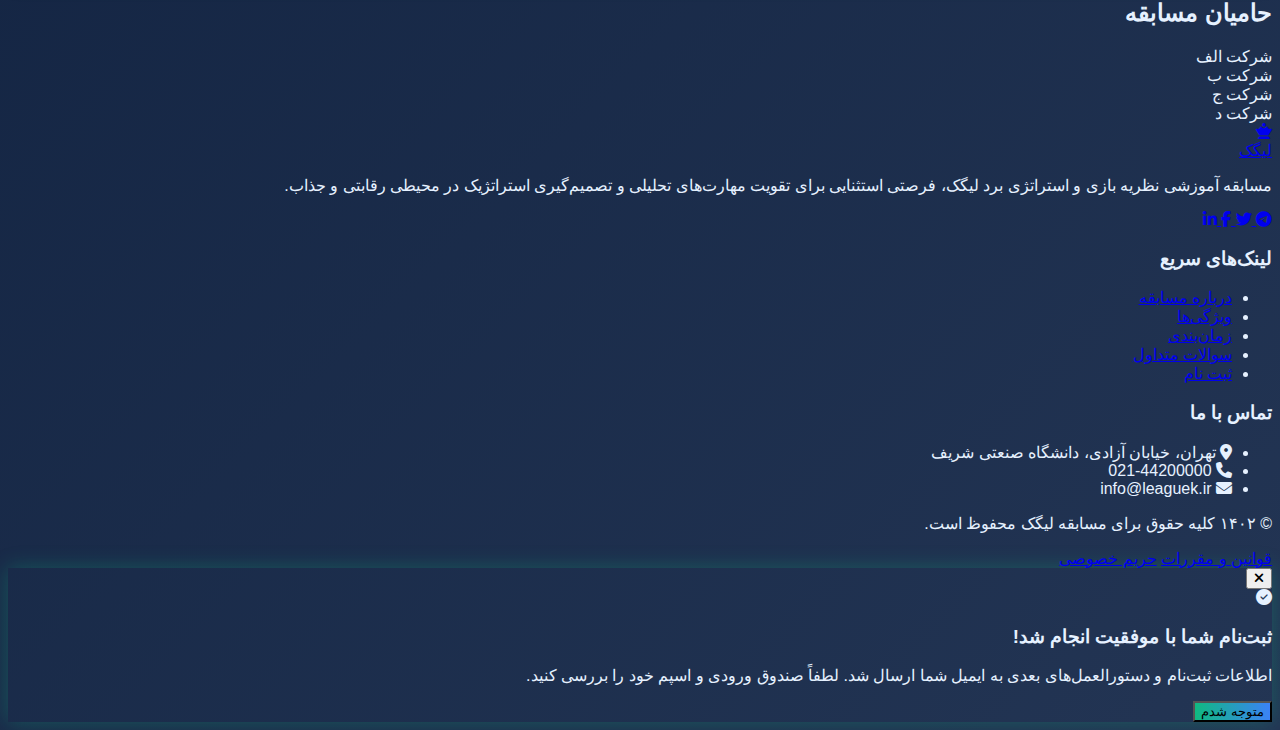
==== commit 903fc5ca: "Update index.html" ====
--- a/index.html
+++ b/index.html
@@ -329,7 +329,7 @@
   </section>
 
   <!-- Countdown Section -->
-  <section class="py-16 bg-gradient-to-r from-slate-900 to-slate-800">
+  <section class="py-20 bg-[#0a192f]">
       <div class="container mx-auto px-4">
           <div class="text-center mb-12">
               <h2 class="text-3xl md:text-4xl font-bold mb-4">مسابقه بزرگ تابستانه لیگک</h2>
--- a/style.css
+++ b/style.css
@@ -186,6 +186,11 @@
     transition: max-height 0.5s ease, opacity 0.5s ease;
 }
 
+.countdown-item {
+    background: linear-gradient(135deg, #1e293b, #0f172a);
+    border: 1px solid #334155;
+}
+
 .faq-answer.open {
     max-height: 500px; /* مقدار max-height را بر اساس طول محتوا تنظیم کنید */
     opacity: 1;
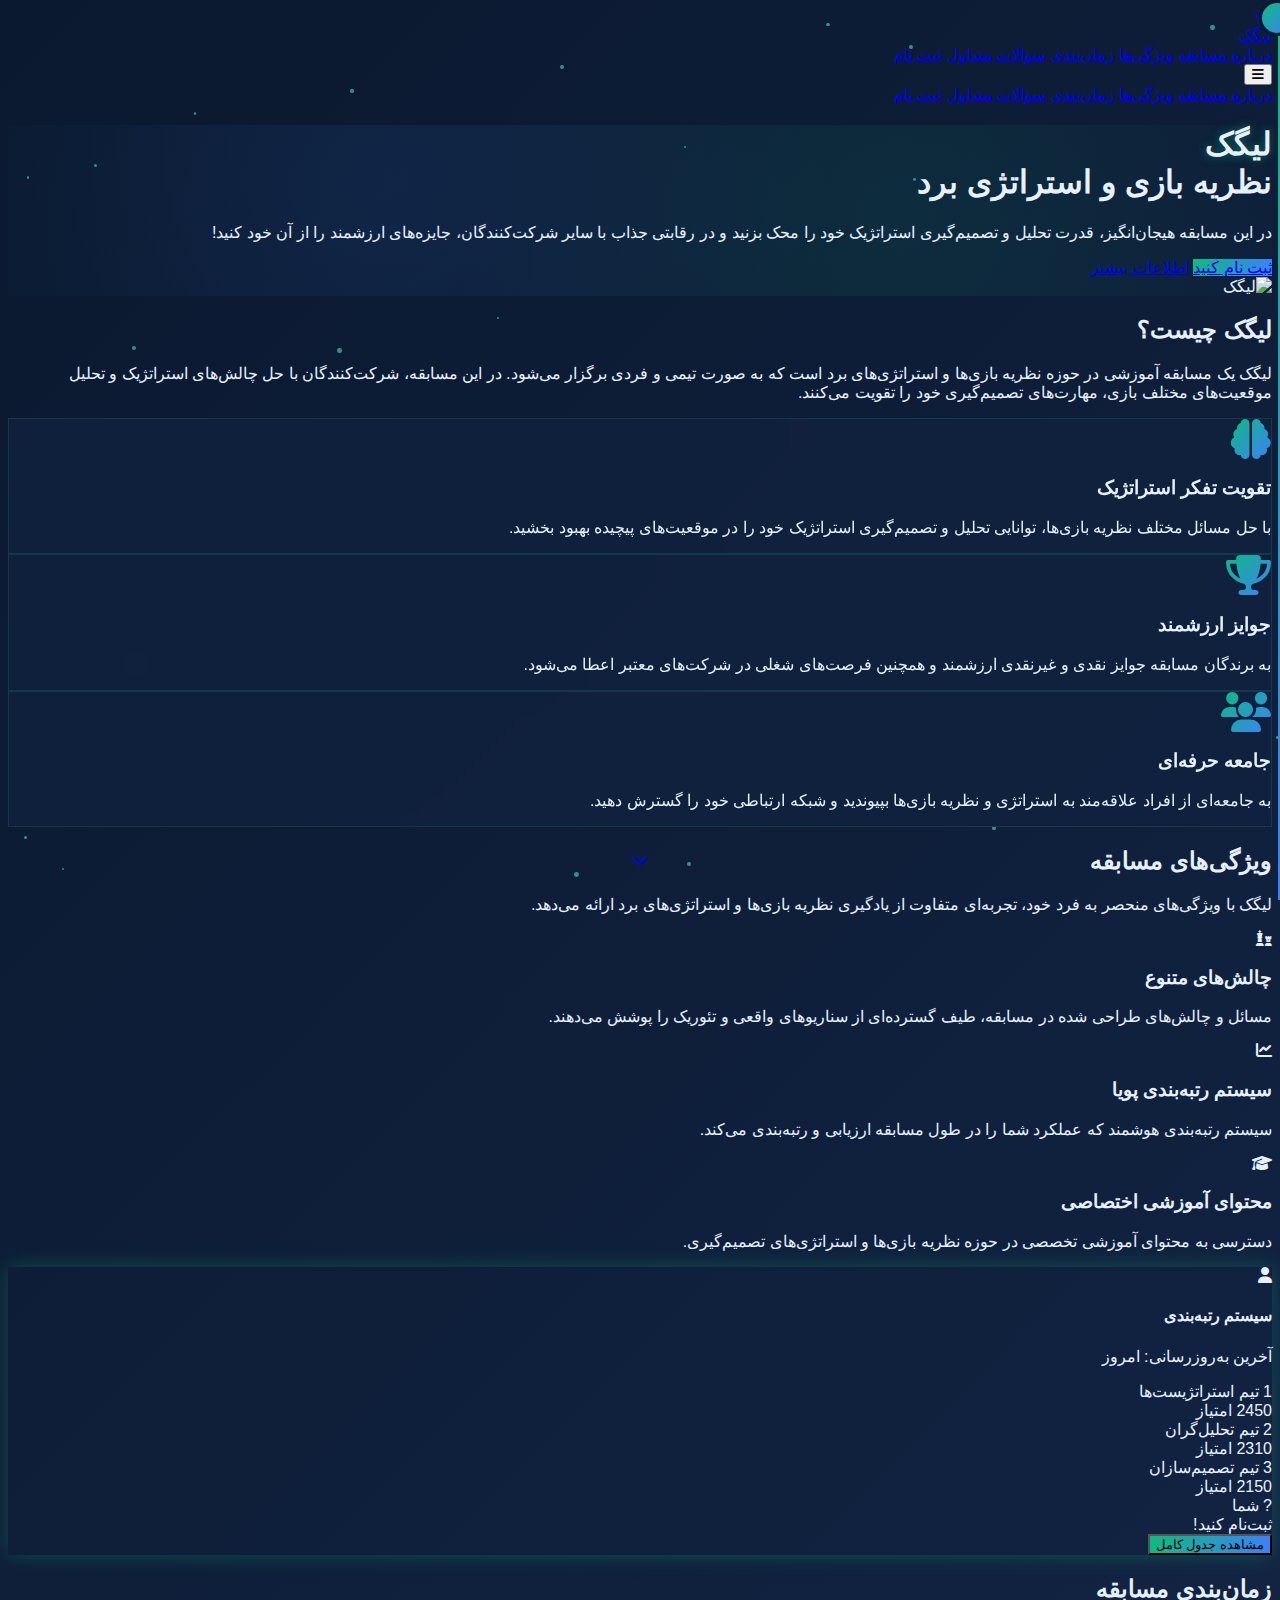
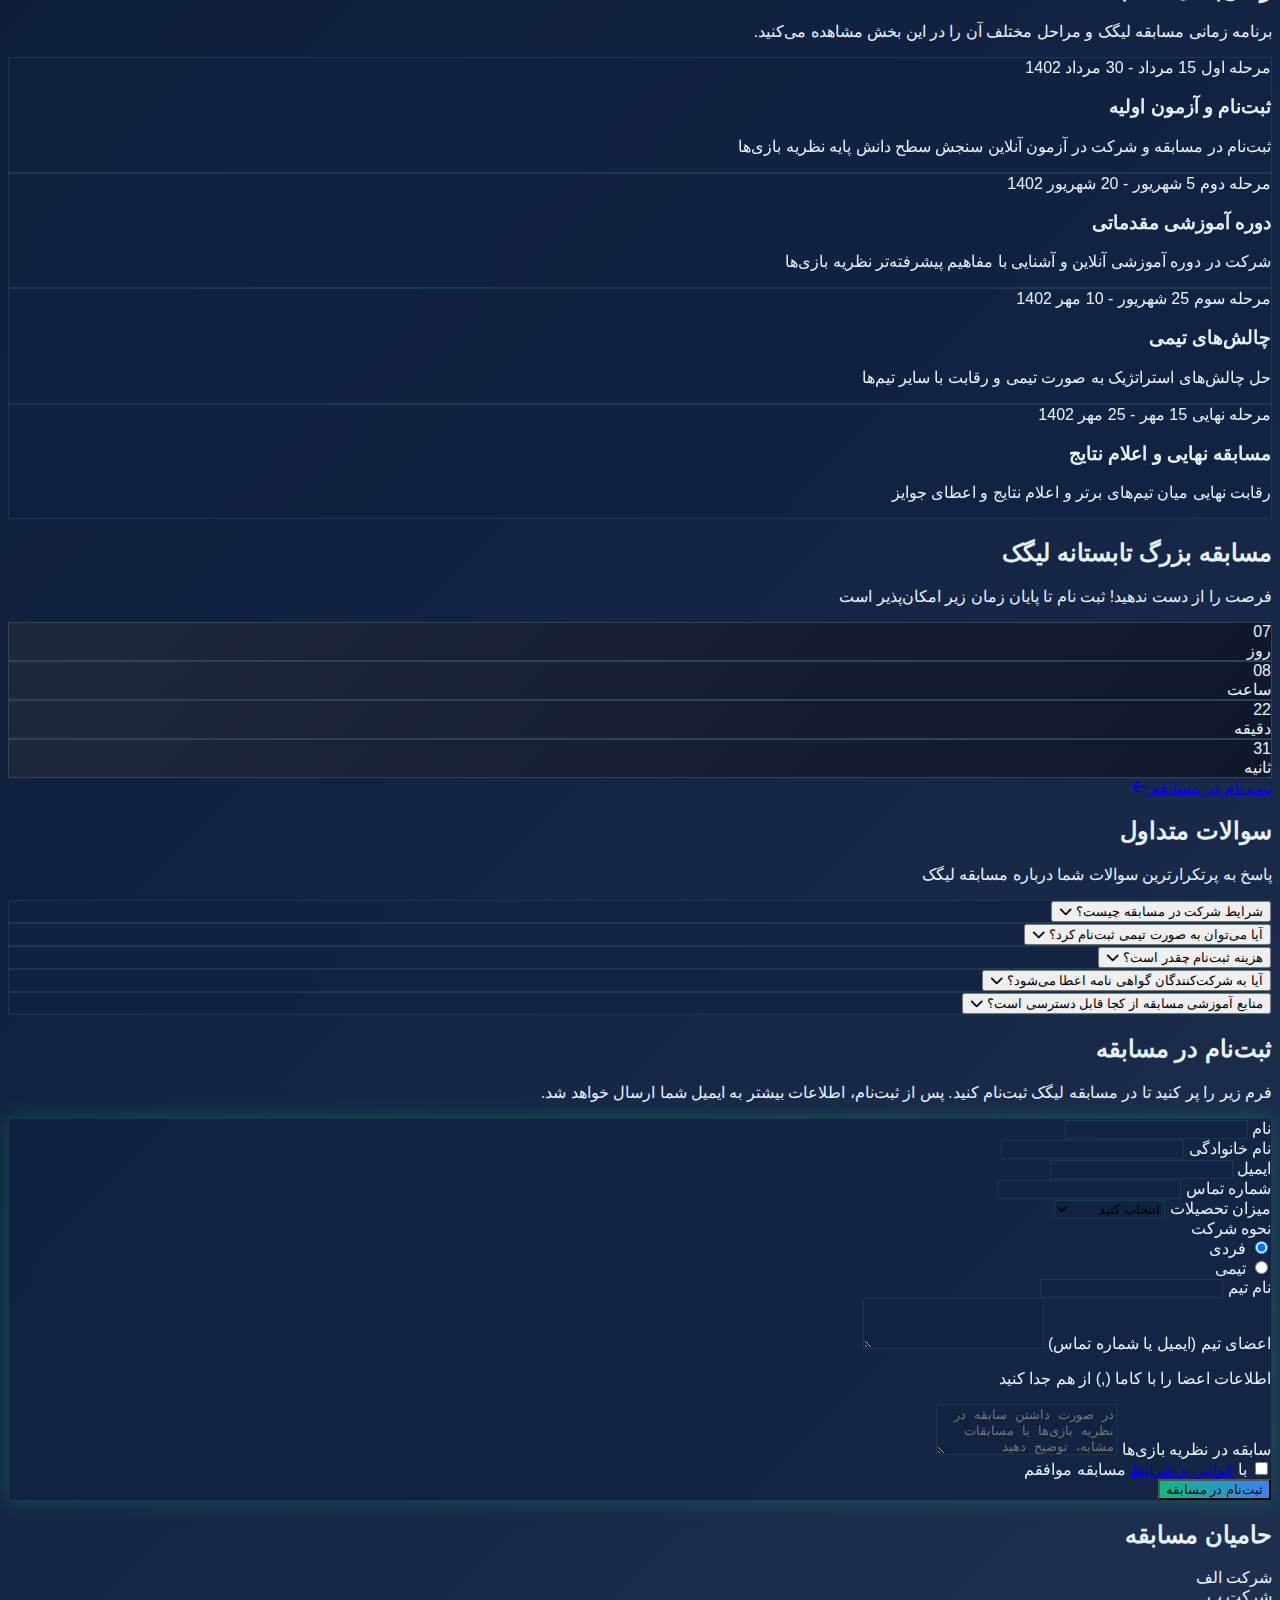
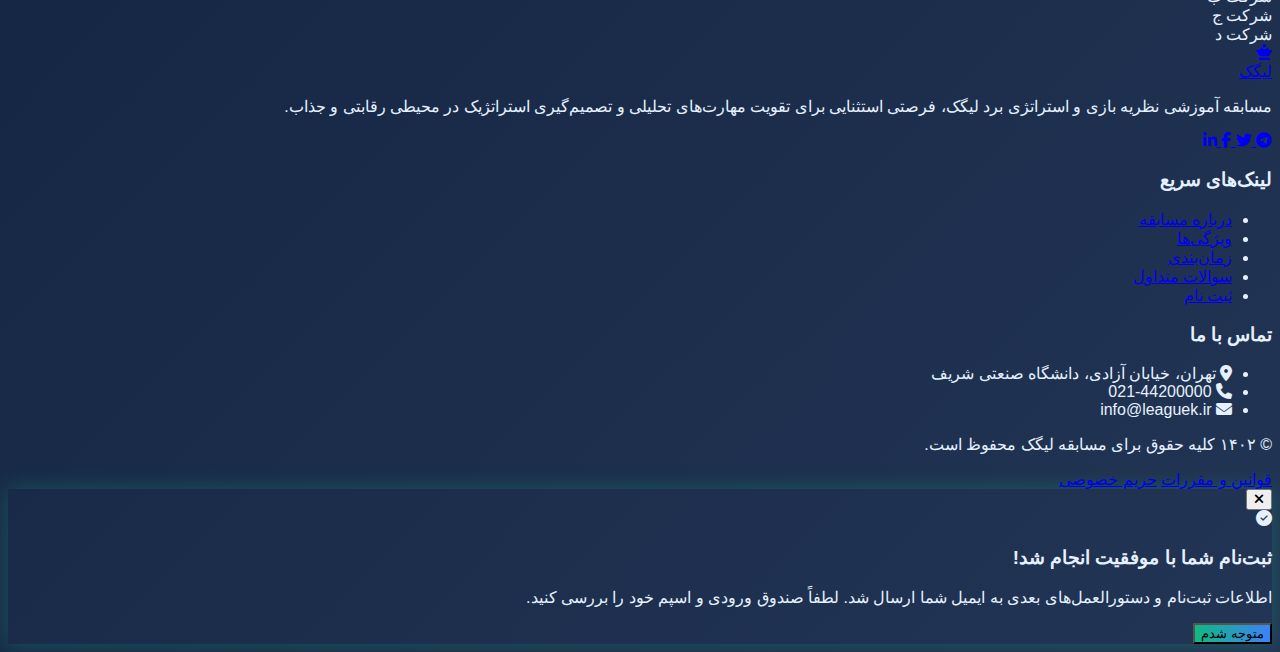
==== commit 1e741043: "Update index.html" ====
--- a/index.html
+++ b/index.html
@@ -70,19 +70,14 @@
             <a href="#about" class="px-8 py-3 rounded-full font-bold border border-[#3b82f6] text-[#3b82f6] hover:bg-[#3b82f6]/10 transition-all">اطلاعات بیشتر</a>
           </div>
         </div>
-        <div class="md:w-1/2 relative">
-          <div class="relative w-full max-w-md mx-auto">
-            <div class="absolute -top-10 -right-10 w-32 h-32 bg-[#10b981] rounded-full filter blur-3xl opacity-20"></div>
-            <div class="absolute -bottom-10 -left-10 w-32 h-32 bg-[#3b82f6] rounded-full filter blur-3xl opacity-20"></div>
-            <div class="relative bg-[#112240]/50 backdrop-blur-md rounded-2xl overflow-hidden border border-[#1e2b47] glow-box">
-              <img src="https://images.unsplash.com/photo-1635070041078-e363dbe005cb?ixlib=rb-4.0.3&amp;ixid=M3wxMjA3fDB8MHxwaG90by1wYWdlfHx8fGVufDB8fHx8fA%3D%3D&amp;auto=format&amp;fit=crop&amp;w=1470&amp;q=80" alt="لیگک" class="w-full h-auto rounded-2xl" />
-              <div class="absolute inset-0 bg-gradient-to-t from-[#0a192f] to-transparent"></div>
-              <div class="absolute bottom-0 right-0 p-6">
-                <h3 class="text-xl font-bold text-white">رقابتی متفاوت در دنیای استراتژی</h3>
-                <p class="text-gray-300 mt-2">یادگیری عمیق نظریه بازی‌ها در محیطی رقابتی و جذاب</p>
-              </div>
-            </div>
-          </div>
+        <div class="md:w-1/2 flex justify-center">
+            <div class="relative">
+                <div class="w-full max-w-md animate-float">
+                    <img src="https://cdn.pixabay.com/photo/2017/05/09/13/33/laptop-2298286_1280.png" alt="لیگک" class="w-full h-auto">
+                </div>
+                <div class="absolute -bottom-10 -left-10 w-24 h-24 rounded-full bg-purple-600/20 animate-pulse-slow"></div>
+                <div class="absolute -top-10 -right-10 w-20 h-20 rounded-full bg-indigo-600/20 animate-pulse-slow"></div>
+            </div>
         </div>
       </div>
     </div>
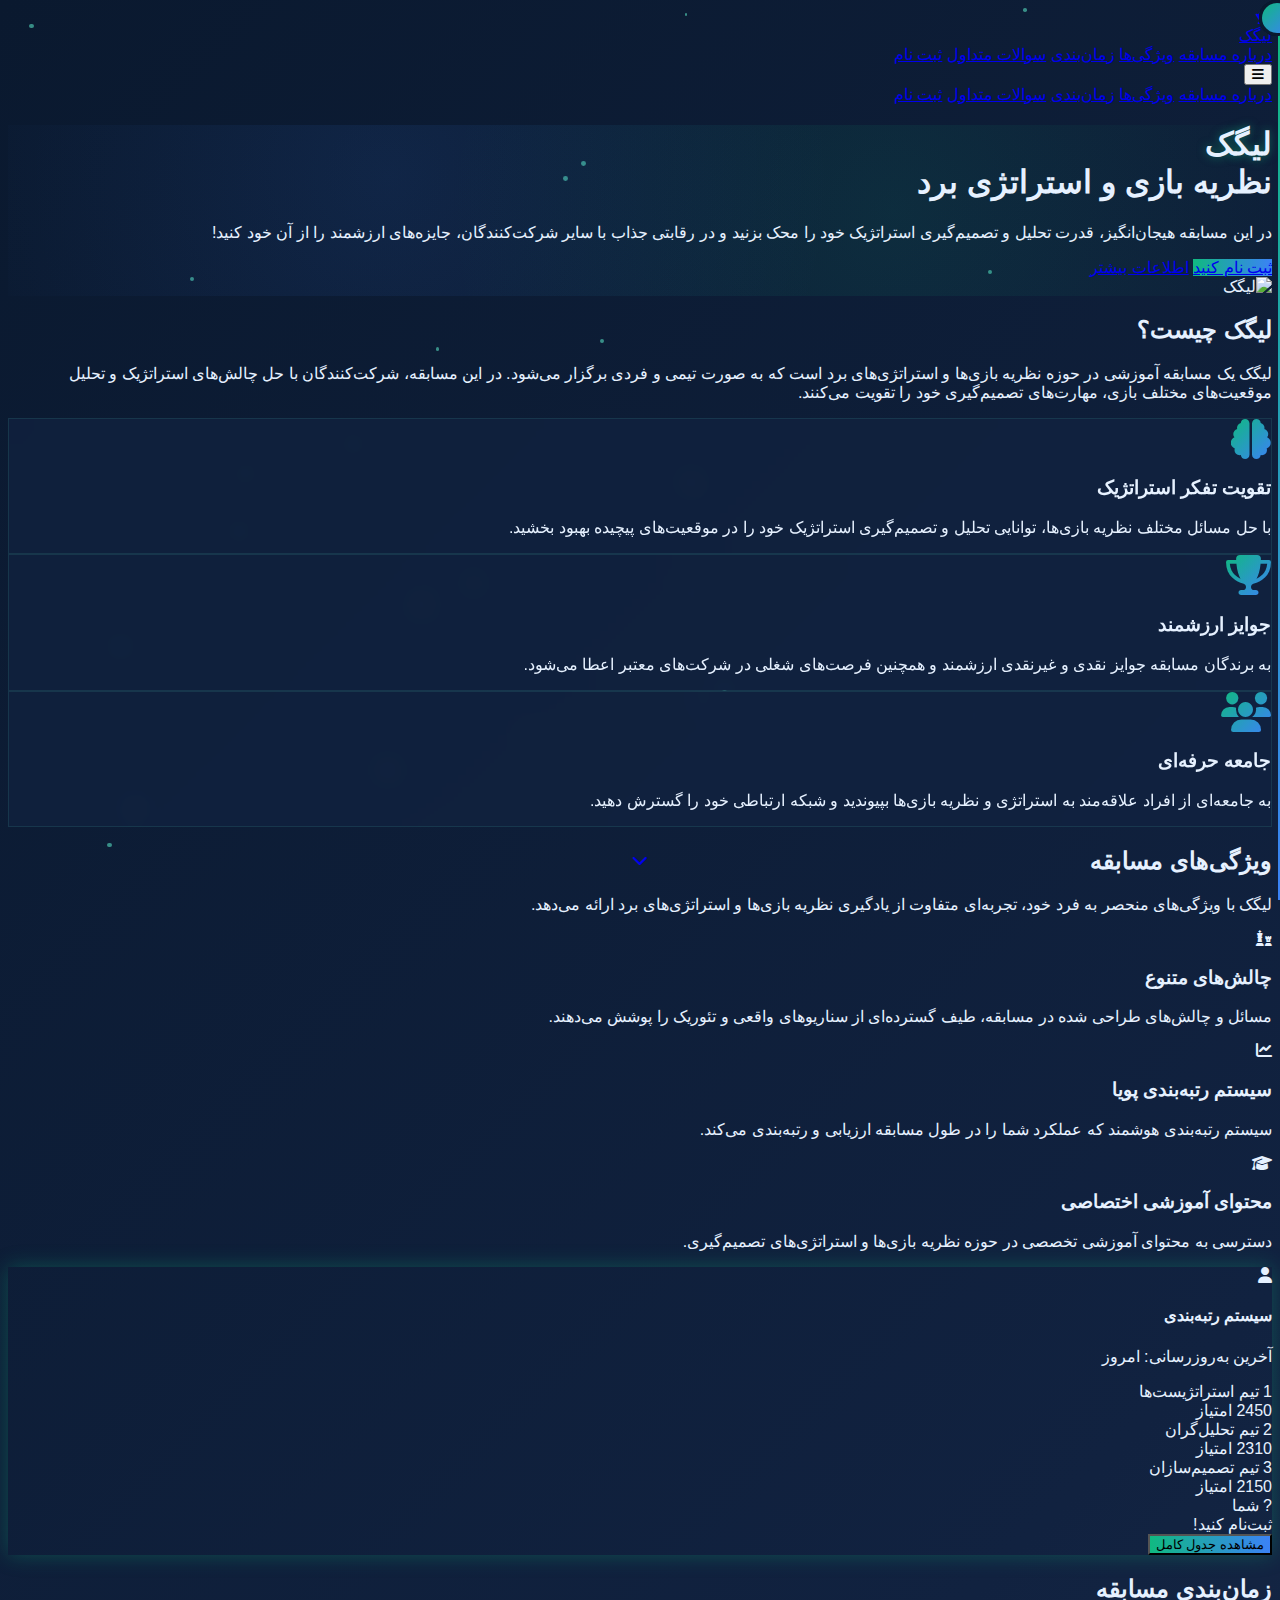
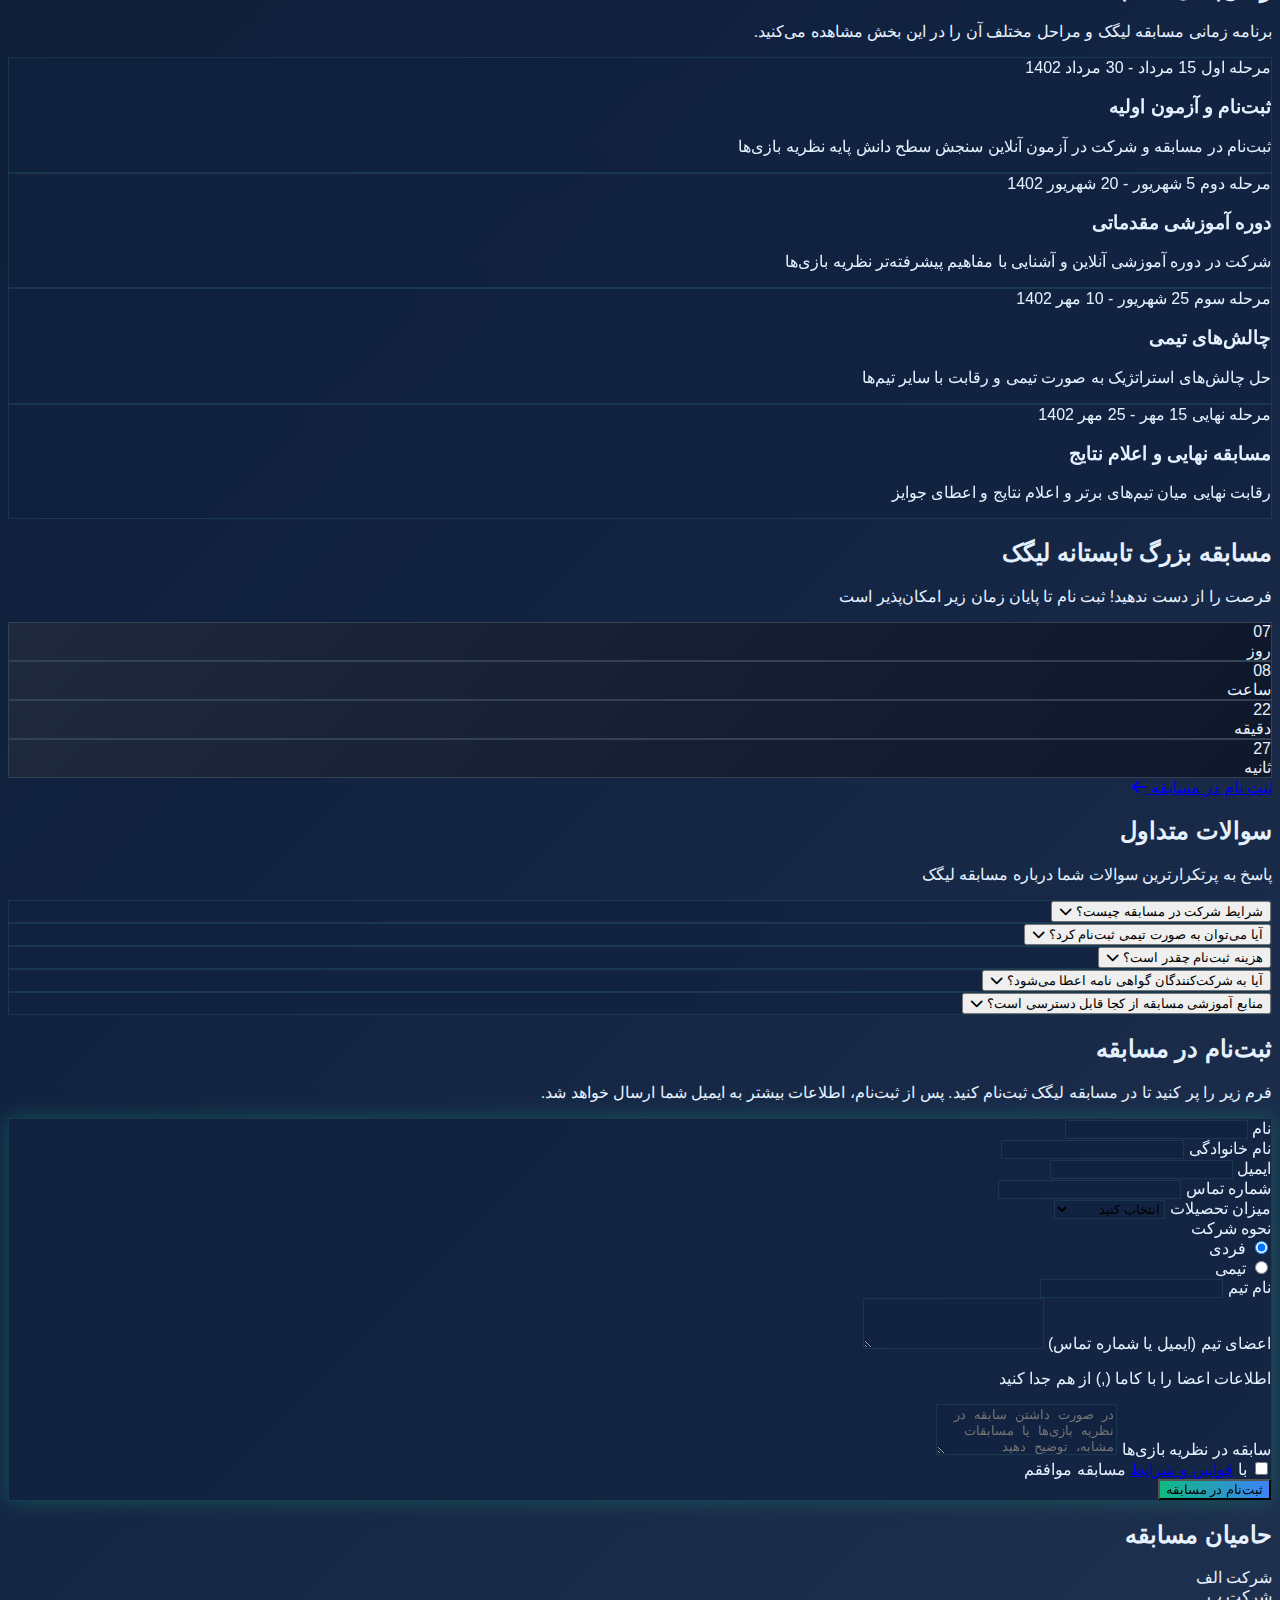
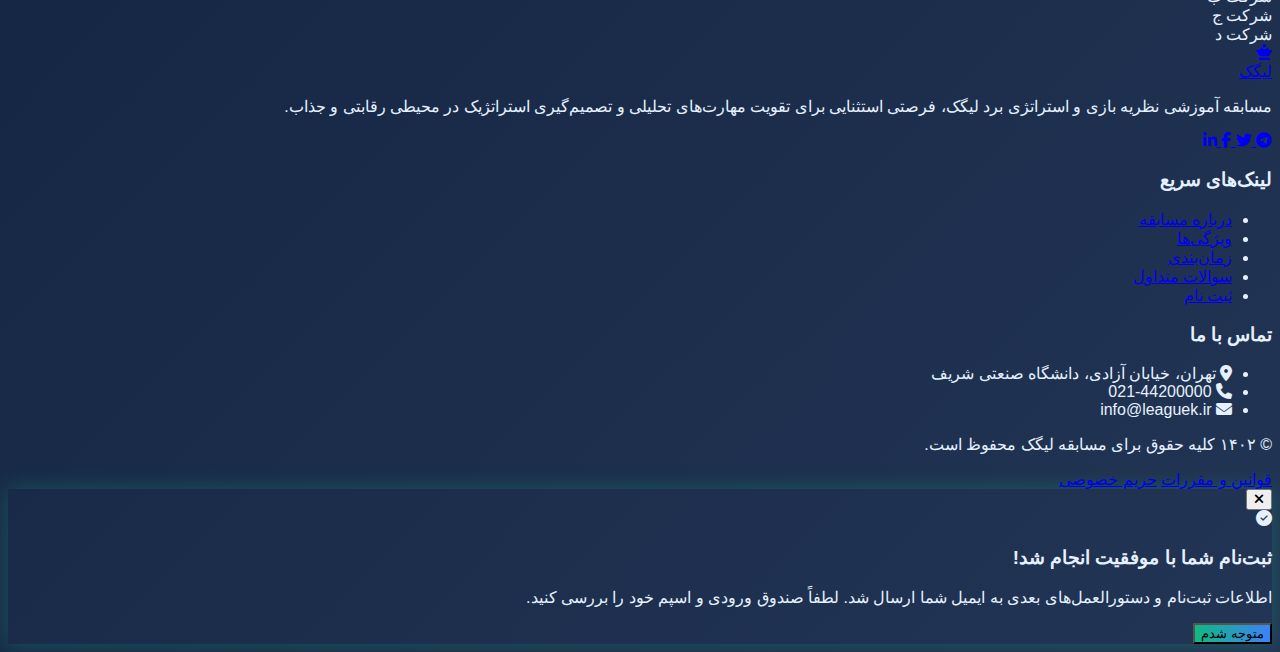
==== commit efbbd21c: "Update index.html" ====
--- a/index.html
+++ b/index.html
@@ -74,6 +74,7 @@
             <div class="relative">
                 <div class="w-full max-w-md animate-float">
                     <img src="https://cdn.pixabay.com/photo/2017/05/09/13/33/laptop-2298286_1280.png" alt="لیگک" class="w-full h-auto">
+                    <div class="absolute inset-0 bg-gradient-to-t from-[#0a192f] to-transparent"></div>
                 </div>
                 <div class="absolute -bottom-10 -left-10 w-24 h-24 rounded-full bg-purple-600/20 animate-pulse-slow"></div>
                 <div class="absolute -top-10 -right-10 w-20 h-20 rounded-full bg-indigo-600/20 animate-pulse-slow"></div>
--- a/style.css
+++ b/style.css
@@ -195,3 +195,21 @@
     max-height: 500px; /* مقدار max-height را بر اساس طول محتوا تنظیم کنید */
     opacity: 1;
 }
+
+
+
+.animate-float {
+    animation: float 6s ease-in-out infinite;
+}
+
+@keyframes float {
+    0% {
+        transform: translateY(0px);
+    }
+    50% {
+        transform: translateY(-20px);
+    }
+    100% {
+        transform: translateY(0px);
+    }
+}
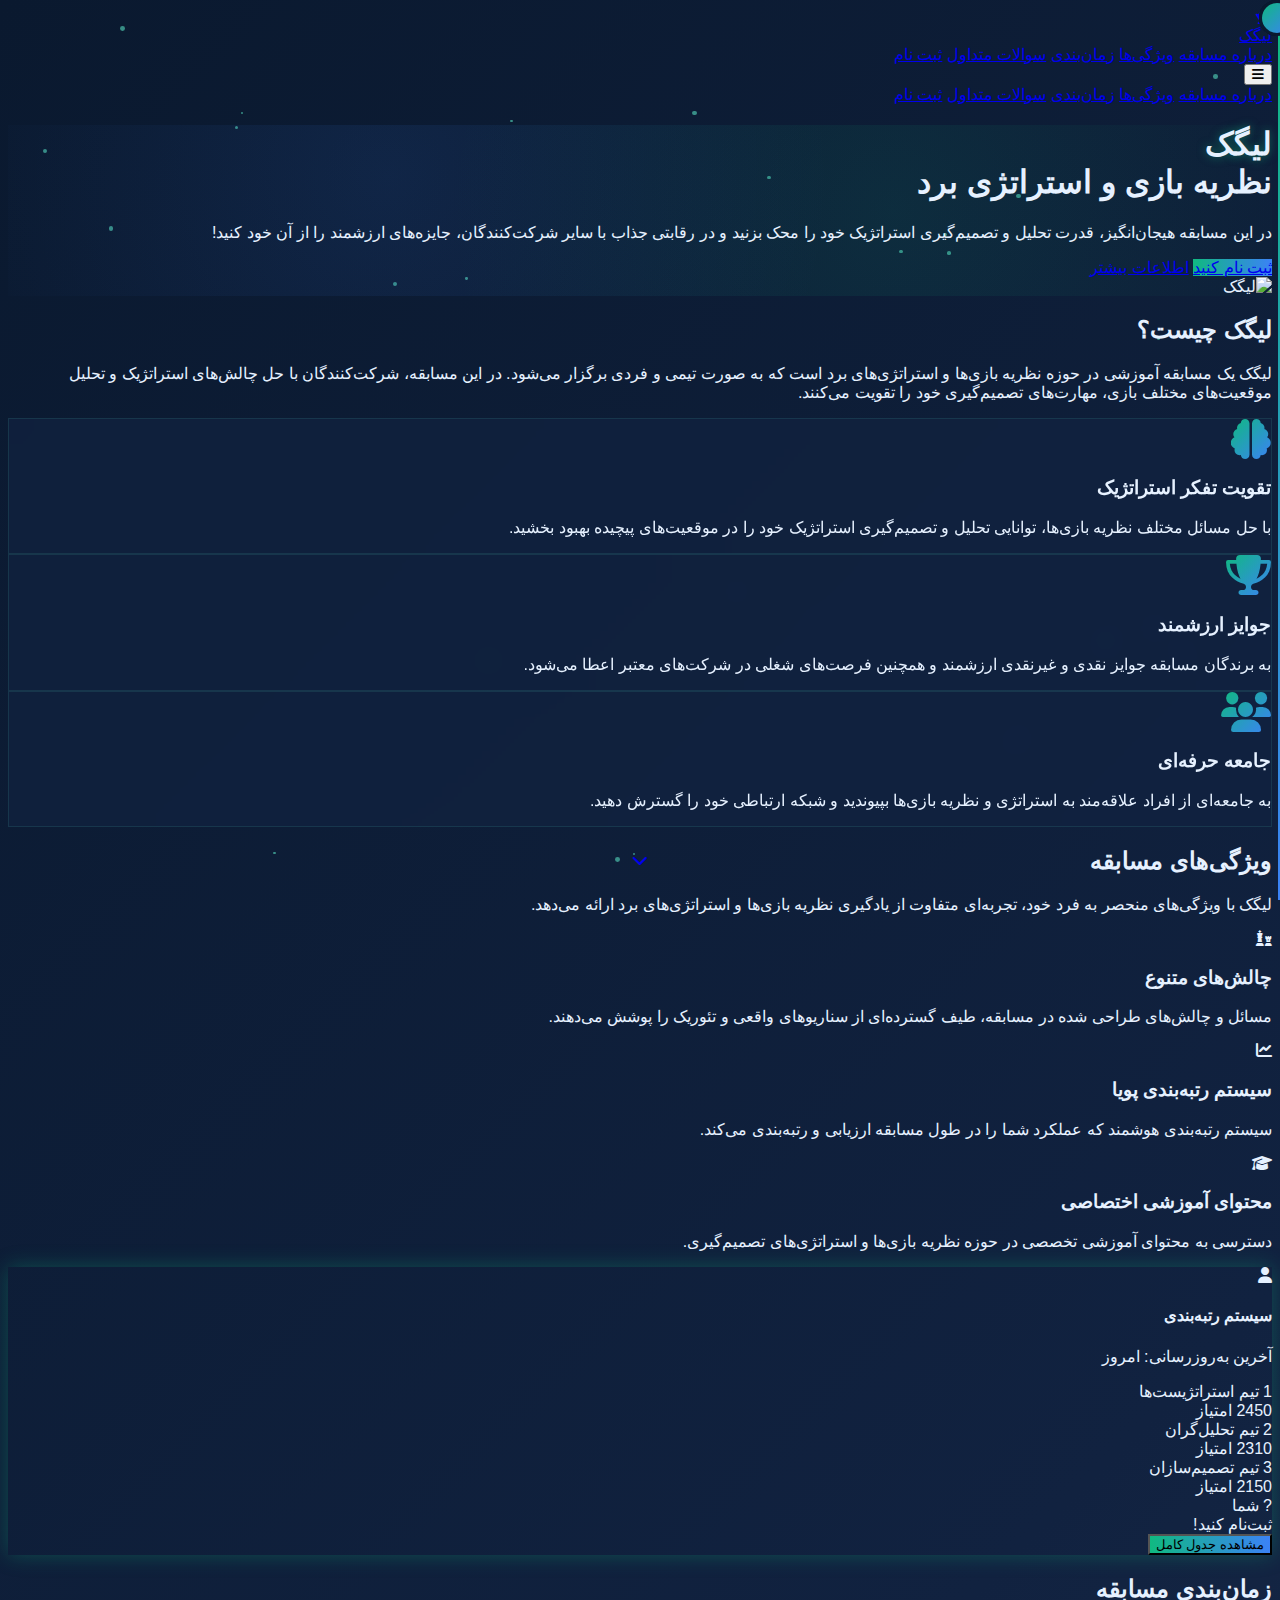
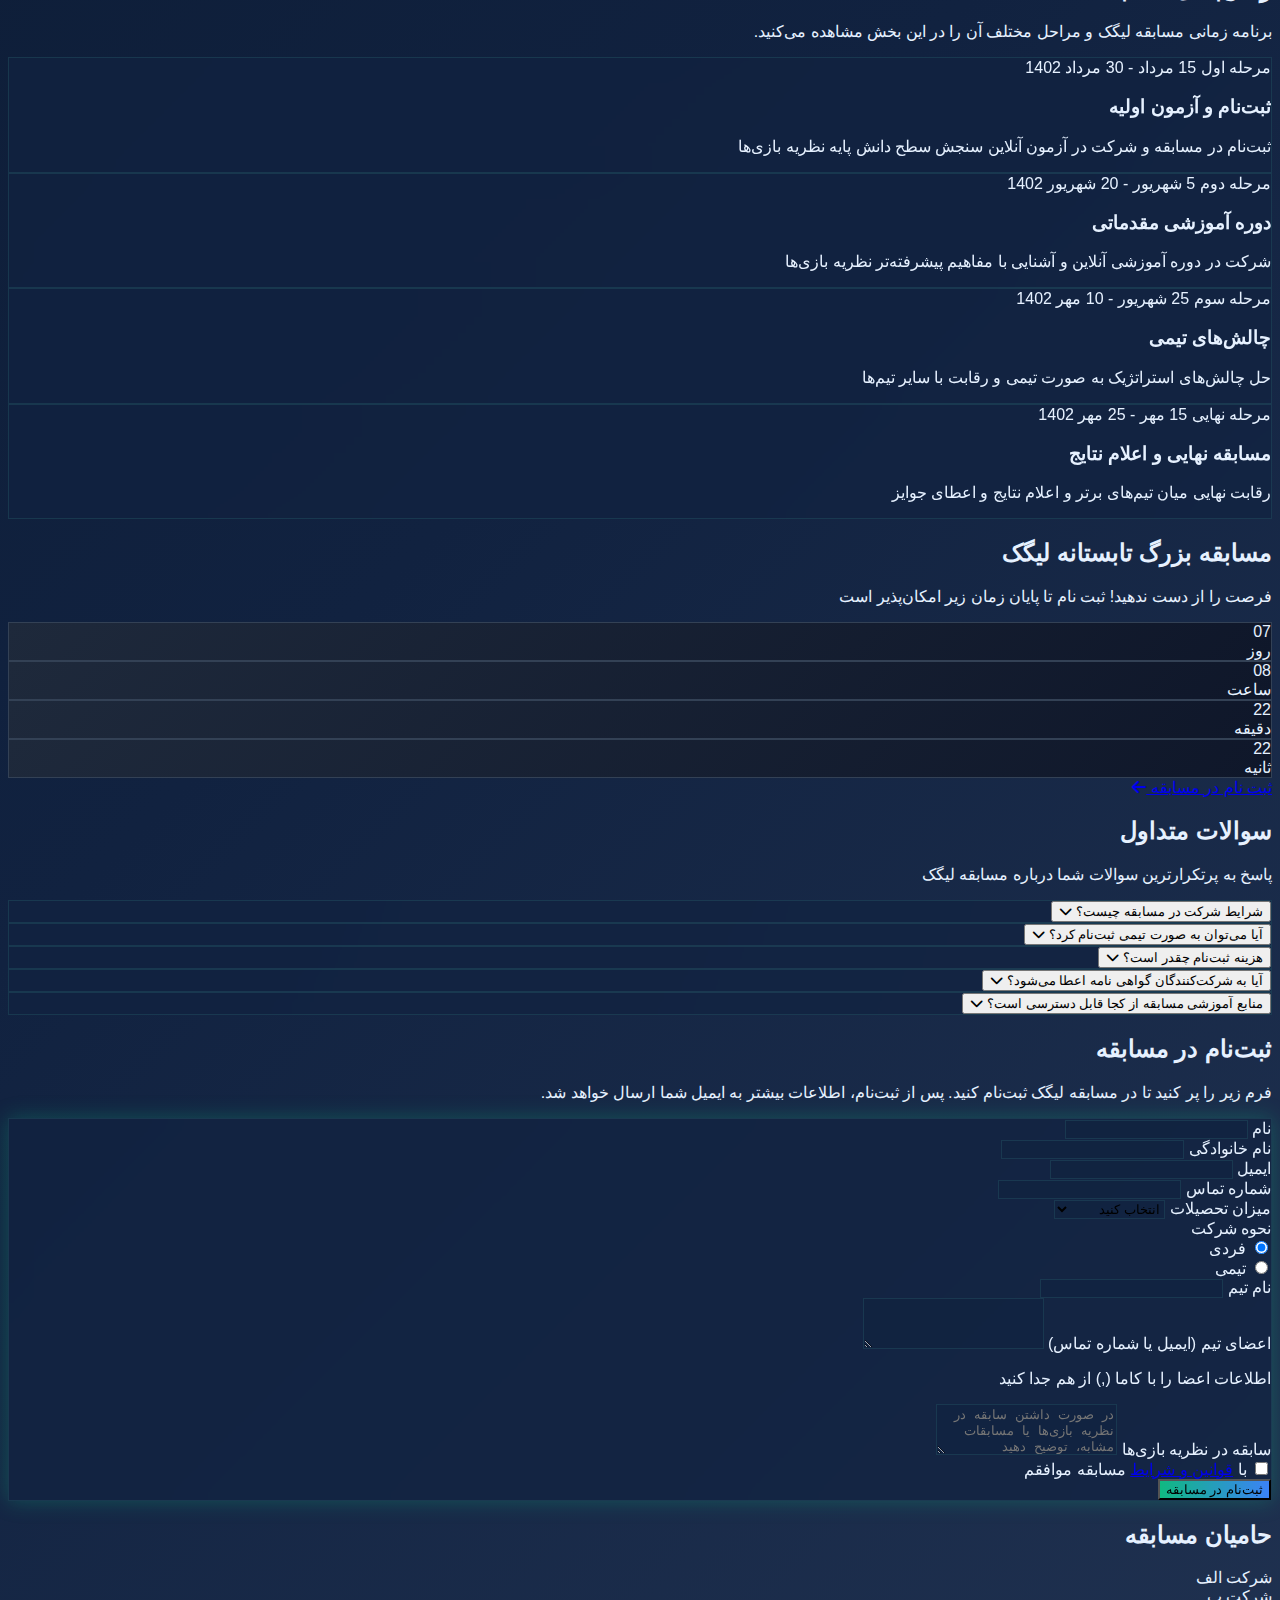
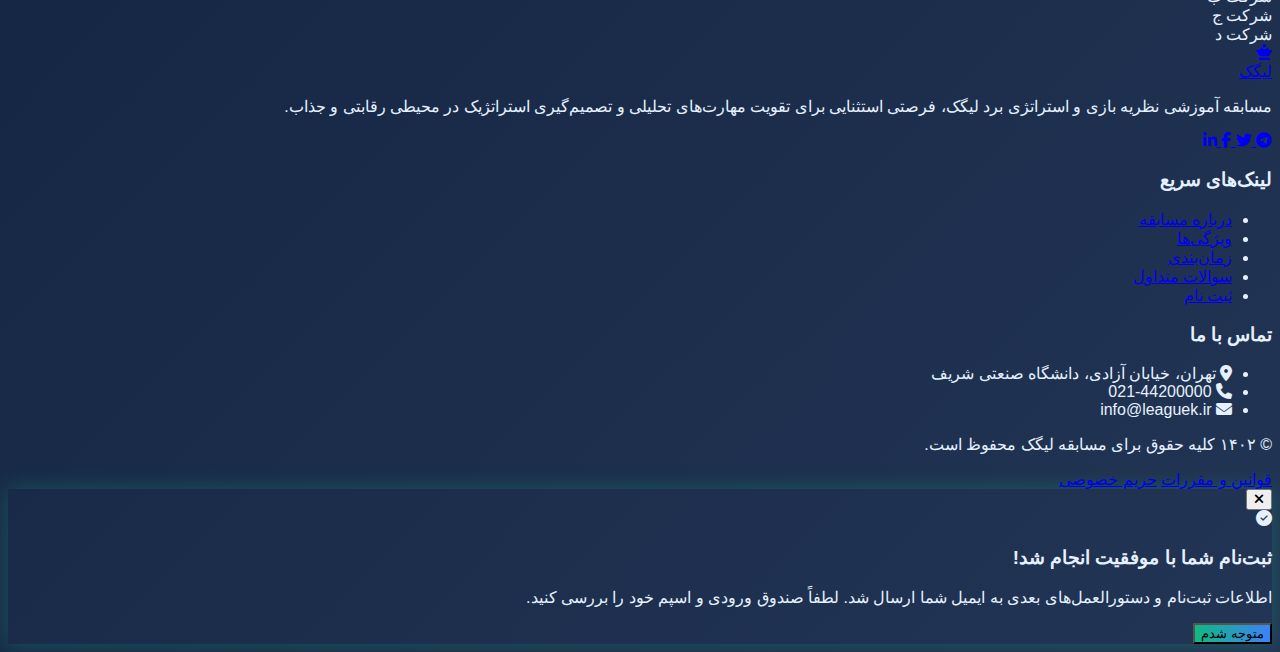
==== commit 0e3488a3: "Update index.html" ====
--- a/index.html
+++ b/index.html
@@ -73,9 +73,7 @@
         <div class="md:w-1/2 flex justify-center">
             <div class="relative">
                 <div class="w-full max-w-md animate-float">
-                    <img src="https://cdn.pixabay.com/photo/2017/05/09/13/33/laptop-2298286_1280.png" alt="لیگک" class="w-full h-auto">
-                    <div class="absolute inset-0 bg-gradient-to-t from-[#0a192f] to-transparent"></div>
-                </div>
+                    <img src="https://cdn.pixabay.com/photo/2017/05/09/13/33/laptop-2298286_1280.png" alt="لیگک" class="w-full h-auto">                </div>
                 <div class="absolute -bottom-10 -left-10 w-24 h-24 rounded-full bg-purple-600/20 animate-pulse-slow"></div>
                 <div class="absolute -top-10 -right-10 w-20 h-20 rounded-full bg-indigo-600/20 animate-pulse-slow"></div>
             </div>
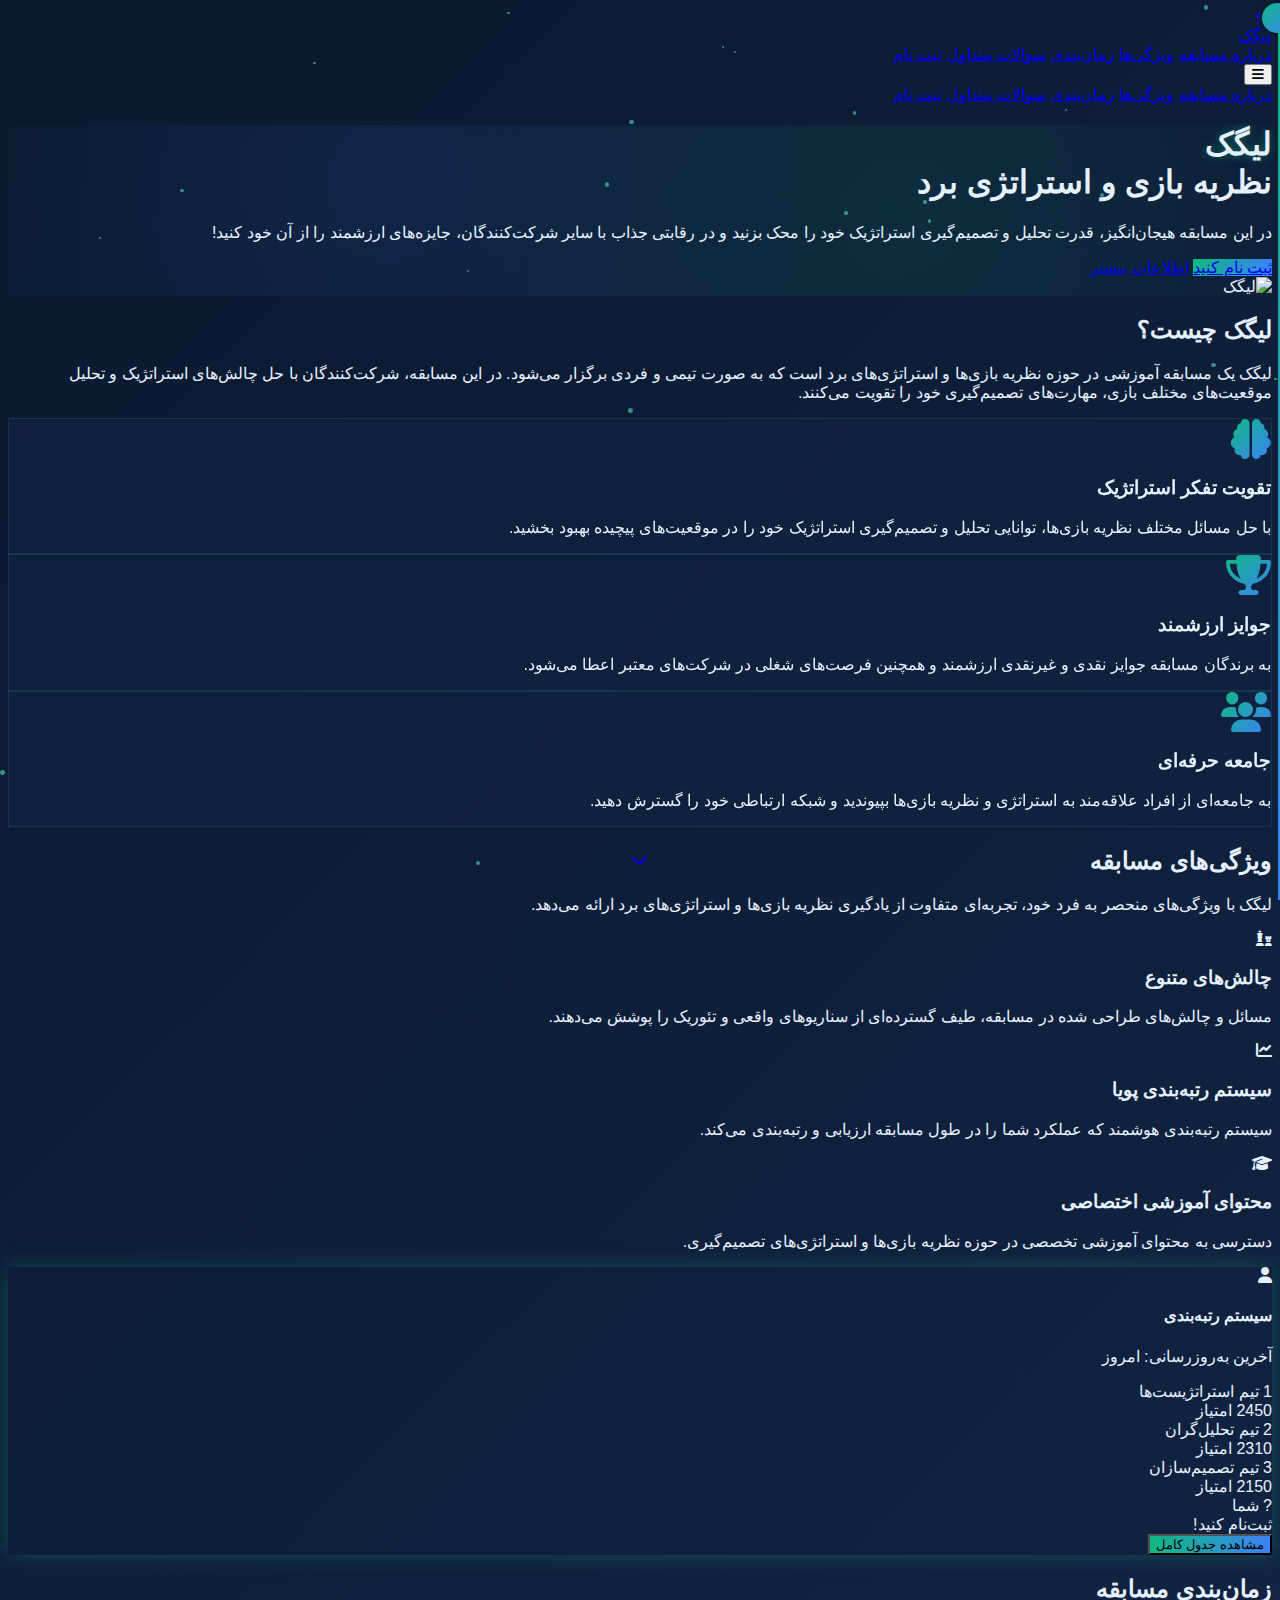
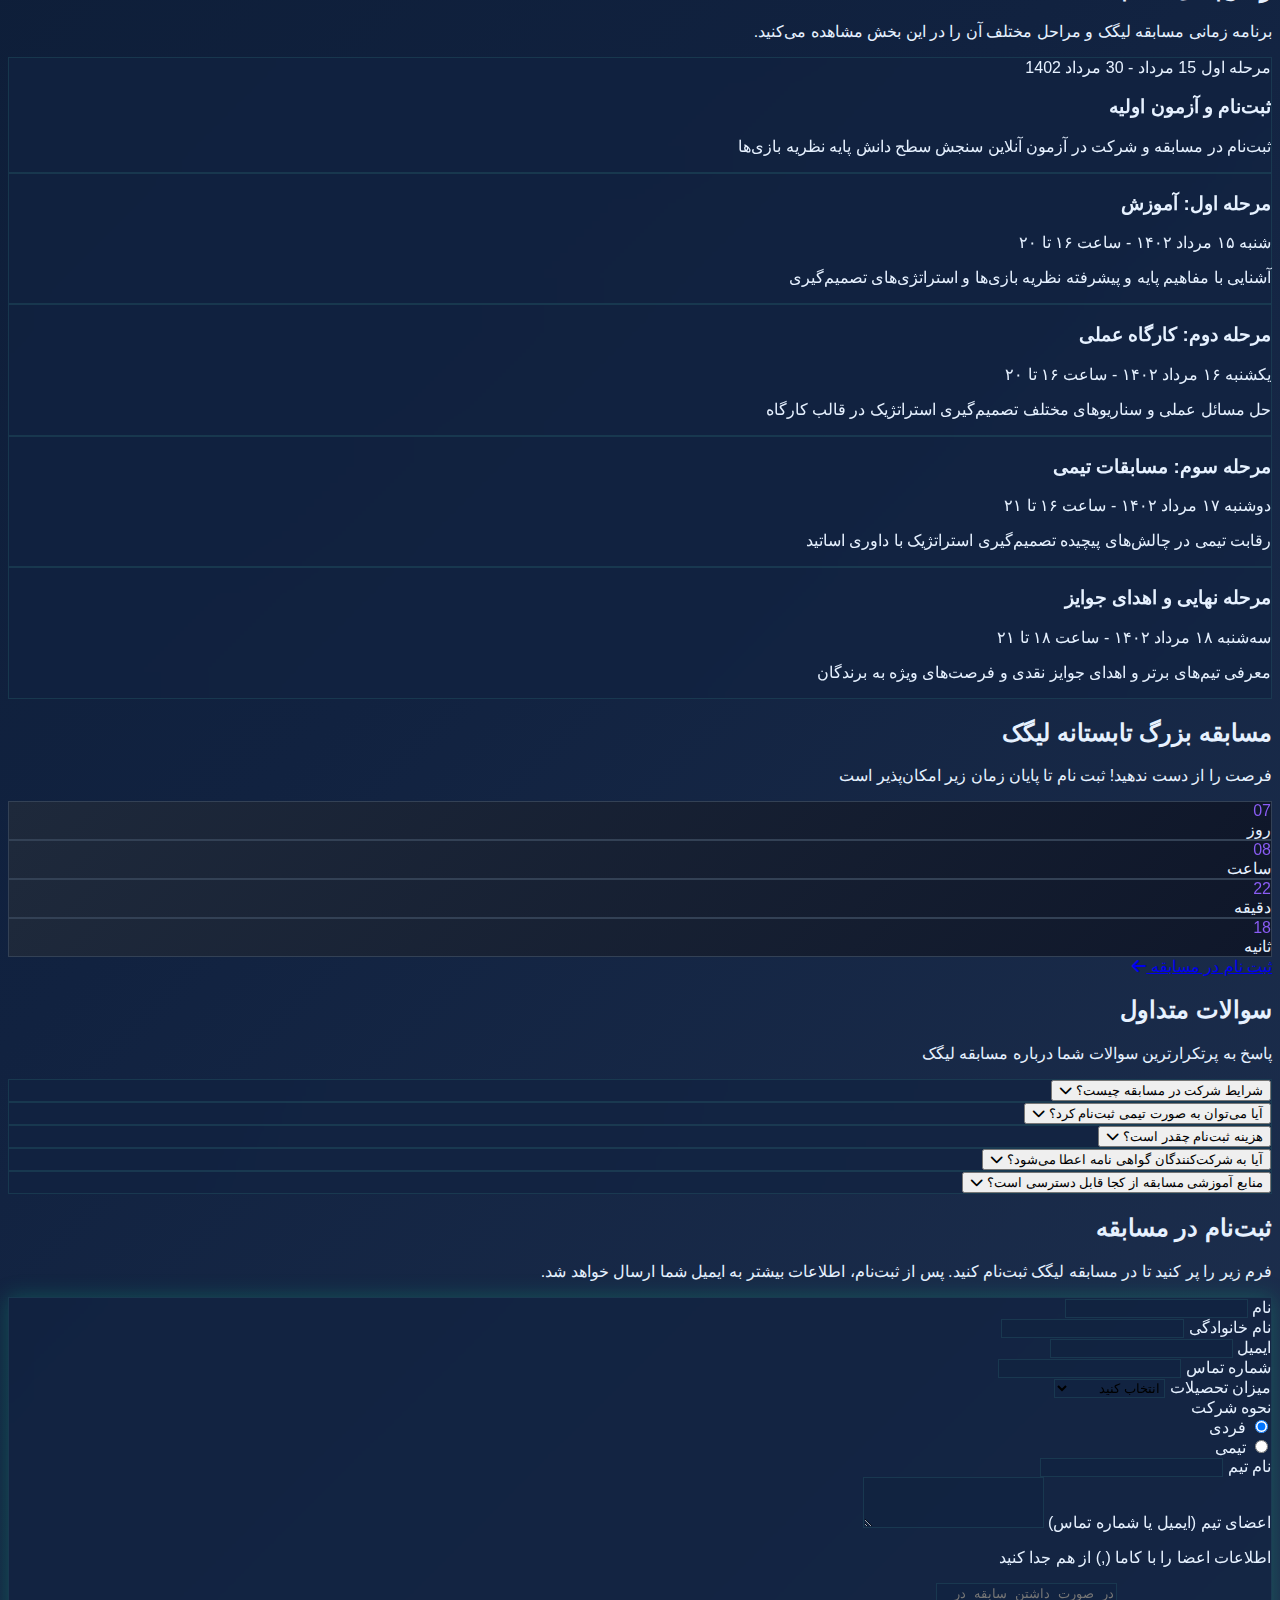
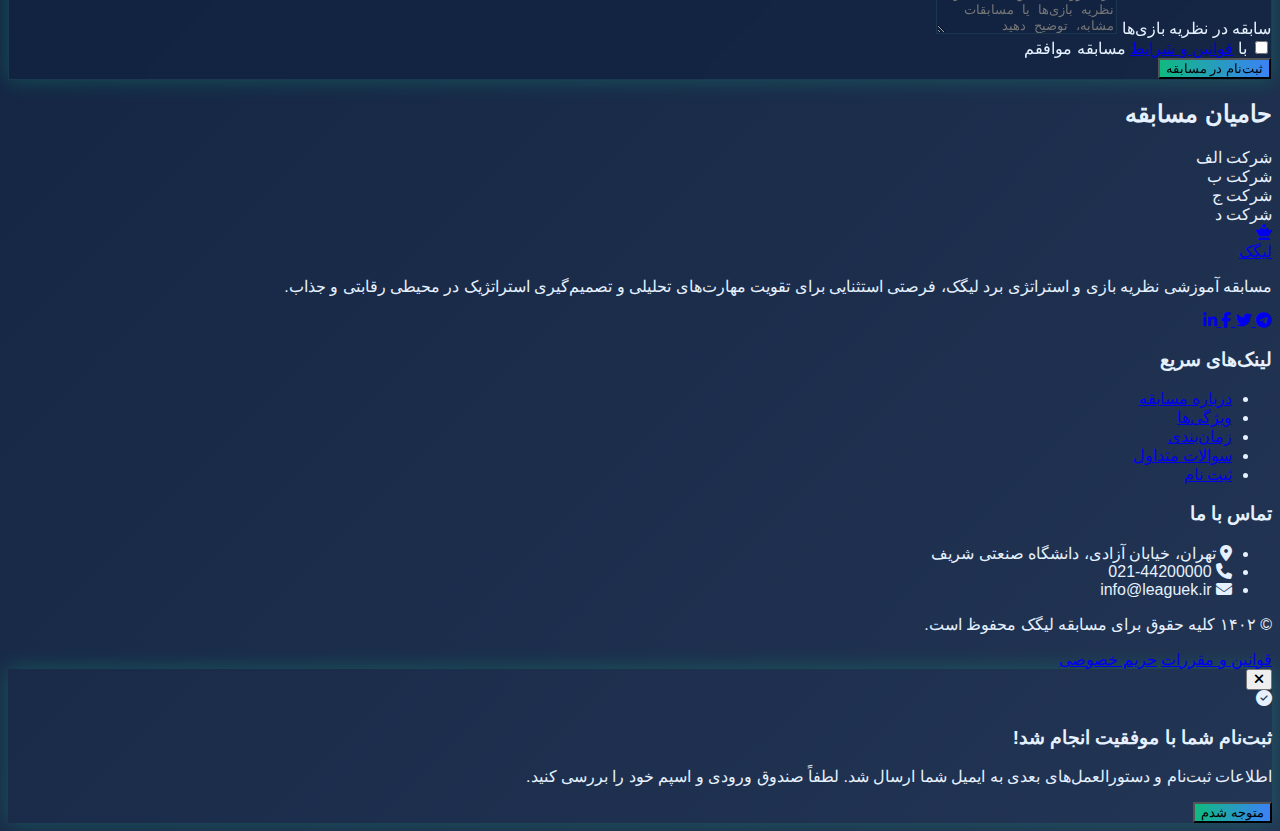
==== commit 0258683e: "Update index.html" ====
--- a/index.html
+++ b/index.html
@@ -279,46 +279,76 @@
             </div>
           </div>
           
-          <div class="relative timeline-item pr-10 md:pr-4 md:pl-10 md:translate-x-4">
-            <div class="card-hover p-6 rounded-xl">
-              <div class="flex items-center mb-2">
-                <span class="bg-[#3b82f6] text-white text-sm font-bold px-3 py-1 rounded-full">مرحله دوم</span>
-                <span class="text-[#3b82f6] text-sm font-bold mr-2">5 شهریور - 20 شهریور 1402</span>
-              </div>
-              <h3 class="text-xl font-bold mb-2">دوره آموزشی مقدماتی</h3>
-              <p class="text-gray-300">
-                شرکت در دوره آموزشی آنلاین و آشنایی با مفاهیم پیشرفته‌تر نظریه بازی‌ها
-              </p>
-            </div>
-          </div>
-          
-          <div class="relative timeline-item pr-10 md:pr-4 md:pl-10 md:translate-x-4">
-            <div class="card-hover p-6 rounded-xl">
-              <div class="flex items-center mb-2">
-                <span class="bg-[#f59e0b] text-white text-sm font-bold px-3 py-1 rounded-full">مرحله سوم</span>
-                <span class="text-[#f59e0b] text-sm font-bold mr-2">25 شهریور - 10 مهر 1402</span>
-              </div>
-              <h3 class="text-xl font-bold mb-2">چالش‌های تیمی</h3>
-              <p class="text-gray-300">
-                حل چالش‌های استراتژیک به صورت تیمی و رقابت با سایر تیم‌ها
-              </p>
-            </div>
-          </div>
-          
-          <div class="relative timeline-item pr-10 md:pr-4 md:pl-10 md:translate-x-4">
-            <div class="card-hover p-6 rounded-xl">
-              <div class="flex items-center mb-2">
-                <span class="bg-[#ec4899] text-white text-sm font-bold px-3 py-1 rounded-full">مرحله نهایی</span>
-                <span class="text-[#ec4899] text-sm font-bold mr-2">15 مهر - 25 مهر 1402</span>
-              </div>
-              <h3 class="text-xl font-bold mb-2">مسابقه نهایی و اعلام نتایج</h3>
-              <p class="text-gray-300">
-                رقابت نهایی میان تیم‌های برتر و اعلام نتایج و اعطای جوایز
-              </p>
-            </div>
-          </div>
-        </div>
-      </div>
+          <div class="max-w-4xl mx-auto">
+              <div class="relative">
+                  <!-- Timeline -->
+                  <div class="border-r-2 border-green-500 absolute h-full top-0 left-1/2 transform -translate-x-1/2"></div>
+                  
+                  <!-- Timeline Items -->
+                  <div class="mb-8">
+                      <div class="flex flex-col md:flex-row items-center">
+                          <div class="md:w-1/2 md:pr-10 md:text-right mb-4 md:mb-0">
+                              <div class="p-6 bg-gray-800 rounded-lg shadow-lg card-hover">
+                                  <h3 class="text-xl font-bold text-green-400 mb-2">مرحله اول: آموزش</h3>
+                                  <p class="text-gray-300 mb-2">شنبه ۱۵ مرداد ۱۴۰۲ - ساعت ۱۶ تا ۲۰</p>
+                                  <p class="text-gray-300">
+                                      آشنایی با مفاهیم پایه و پیشرفته نظریه بازی‌ها و استراتژی‌های تصمیم‌گیری
+                                  </p>
+                              </div>
+                          </div>
+                          <div class="hidden md:block md:w-1/2"></div>
+                      </div>
+                      <div class="w-6 h-6 bg-green-500 rounded-full absolute left-1/2 transform -translate-x-1/2 -mt-3"></div>
+                  </div>
+                  <div class="mb-8">
+                      <div class="flex flex-col md:flex-row items-center">
+                          <div class="hidden md:block md:w-1/2"></div>
+                          <div class="md:w-1/2 md:pl-10 mb-4 md:mb-0">
+                              <div class="p-6 bg-gray-800 rounded-lg shadow-lg card-hover">
+                                  <h3 class="text-xl font-bold text-blue-400 mb-2">مرحله دوم: کارگاه عملی</h3>
+                                  <p class="text-gray-300 mb-2">یکشنبه ۱۶ مرداد ۱۴۰۲ - ساعت ۱۶ تا ۲۰</p>
+                                  <p class="text-gray-300">
+                                      حل مسائل عملی و سناریوهای مختلف تصمیم‌گیری استراتژیک در قالب کارگاه
+                                  </p>
+                              </div>
+                          </div>
+                      </div>
+                      <div class="w-6 h-6 bg-blue-500 rounded-full absolute left-1/2 transform -translate-x-1/2 -mt-3"></div>
+                  </div>
+                  
+                  <div class="mb-8">
+                      <div class="flex flex-col md:flex-row items-center">
+                          <div class="md:w-1/2 md:pr-10 md:text-right mb-4 md:mb-0">
+                              <div class="p-6 bg-gray-800 rounded-lg shadow-lg card-hover">
+                                  <h3 class="text-xl font-bold text-green-400 mb-2">مرحله سوم: مسابقات تیمی</h3>
+                                  <p class="text-gray-300 mb-2">دوشنبه ۱۷ مرداد ۱۴۰۲ - ساعت ۱۶ تا ۲۱</p>
+                                  <p class="text-gray-300">
+                                      رقابت تیمی در چالش‌های پیچیده تصمیم‌گیری استراتژیک با داوری اساتید
+                                  </p>
+                              </div>
+                          </div>
+                          <div class="hidden md:block md:w-1/2"></div>
+                      </div>
+                      <div class="w-6 h-6 bg-green-500 rounded-full absolute left-1/2 transform -translate-x-1/2 -mt-3"></div>
+                  </div>
+                  
+                  <div class="mb-8">
+                      <div class="flex flex-col md:flex-row items-center">
+                          <div class="hidden md:block md:w-1/2"></div>
+                          <div class="md:w-1/2 md:pl-10 mb-4 md:mb-0">
+                              <div class="p-6 bg-gray-800 rounded-lg shadow-lg card-hover glow">
+                                  <h3 class="text-xl font-bold text-blue-400 mb-2">مرحله نهایی و اهدای جوایز</h3>
+                                  <p class="text-gray-300 mb-2">سه‌شنبه ۱۸ مرداد ۱۴۰۲ - ساعت ۱۸ تا ۲۱</p>
+                                  <p class="text-gray-300">
+                                      معرفی تیم‌های برتر و اهدای جوایز نقدی و فرصت‌های ویژه به برندگان
+                                  </p>
+                              </div>
+                          </div>
+                      </div>
+                      <div class="w-6 h-6 bg-blue-500 rounded-full absolute left-1/2 transform -translate-x-1/2 -mt-3 animate-pulse"></div>
+                  </div>
+              </div>
+          </div>
     </div>
   </section>
 
--- a/style.css
+++ b/style.css
@@ -131,6 +131,13 @@
 
 .glow-text {
     text-shadow: 0 0 10px rgba(16, 185, 129, 0.5);
+}
+
+.gradient-text {
+    background: linear-gradient(90deg, #3b82f6, #8b5cf6);
+    -webkit-background-clip: text;
+    background-clip: text;
+    color: transparent;
 }
 
 .glow-box {
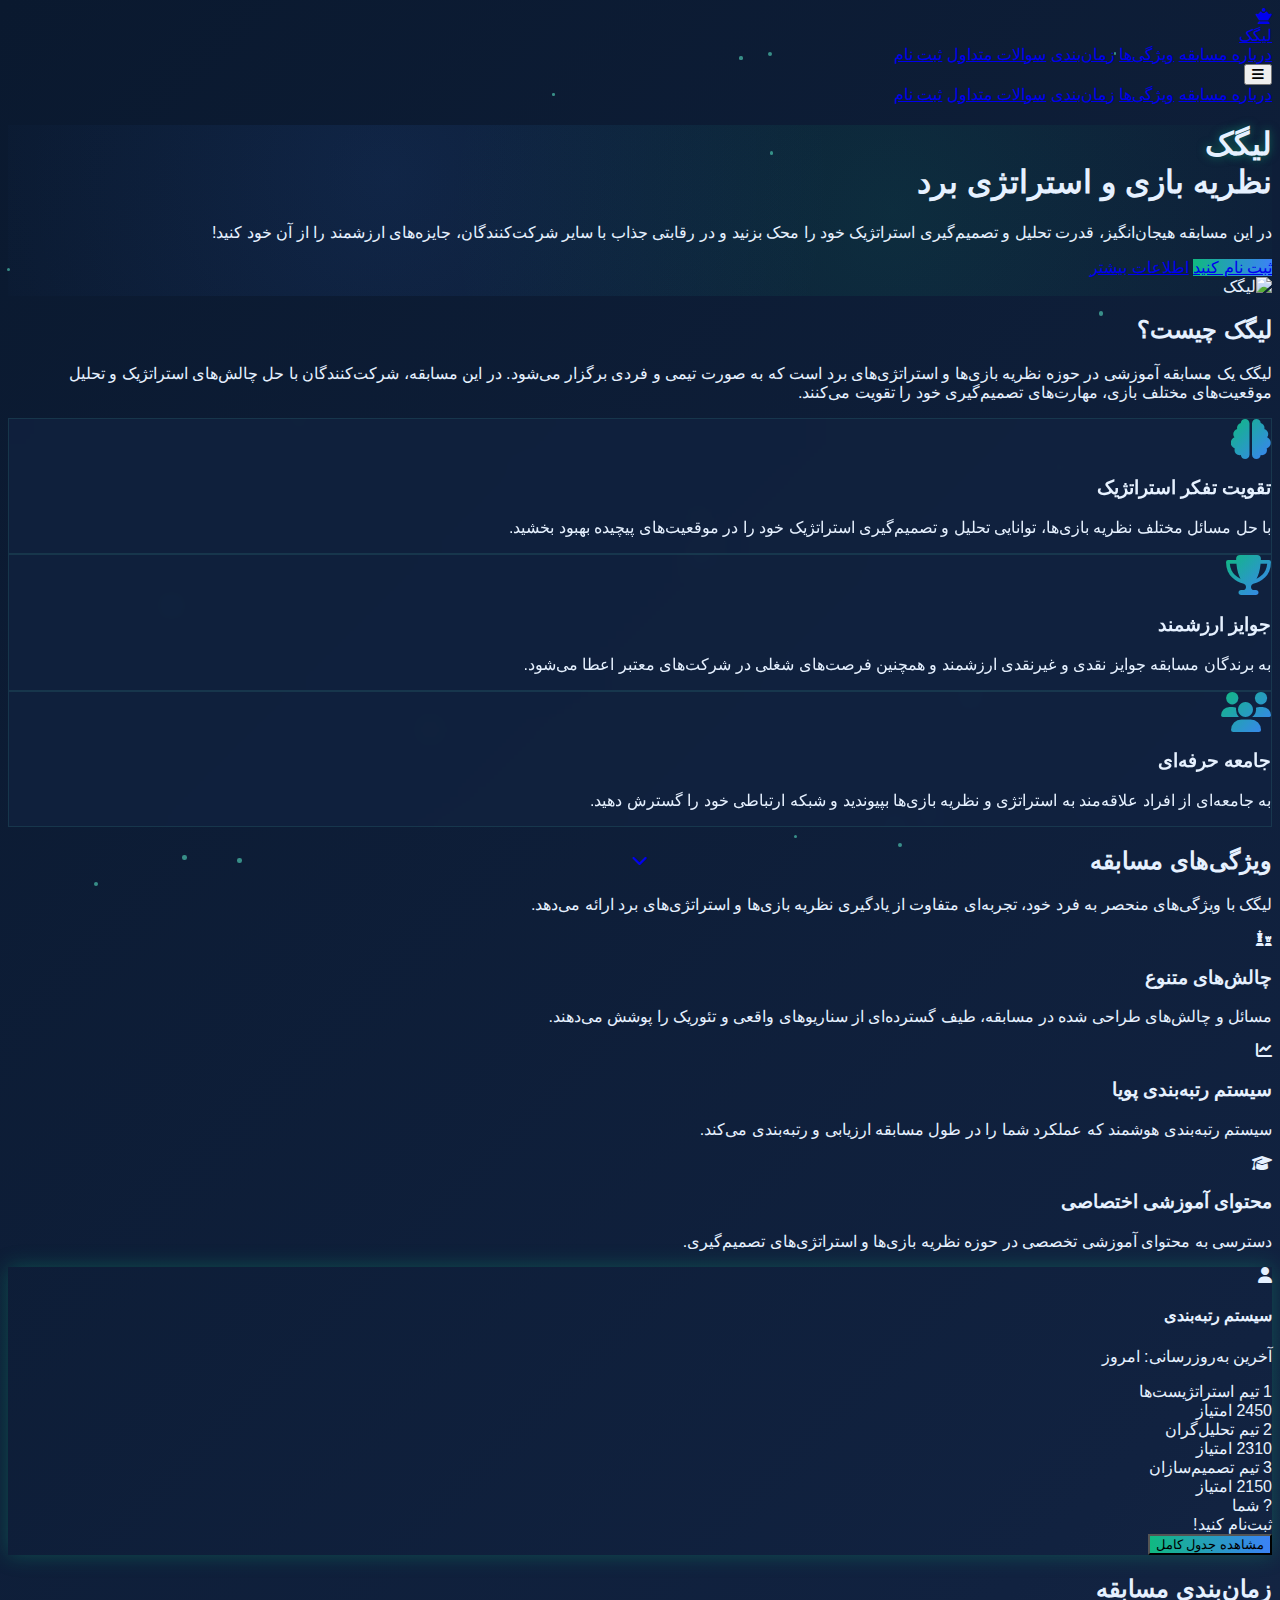
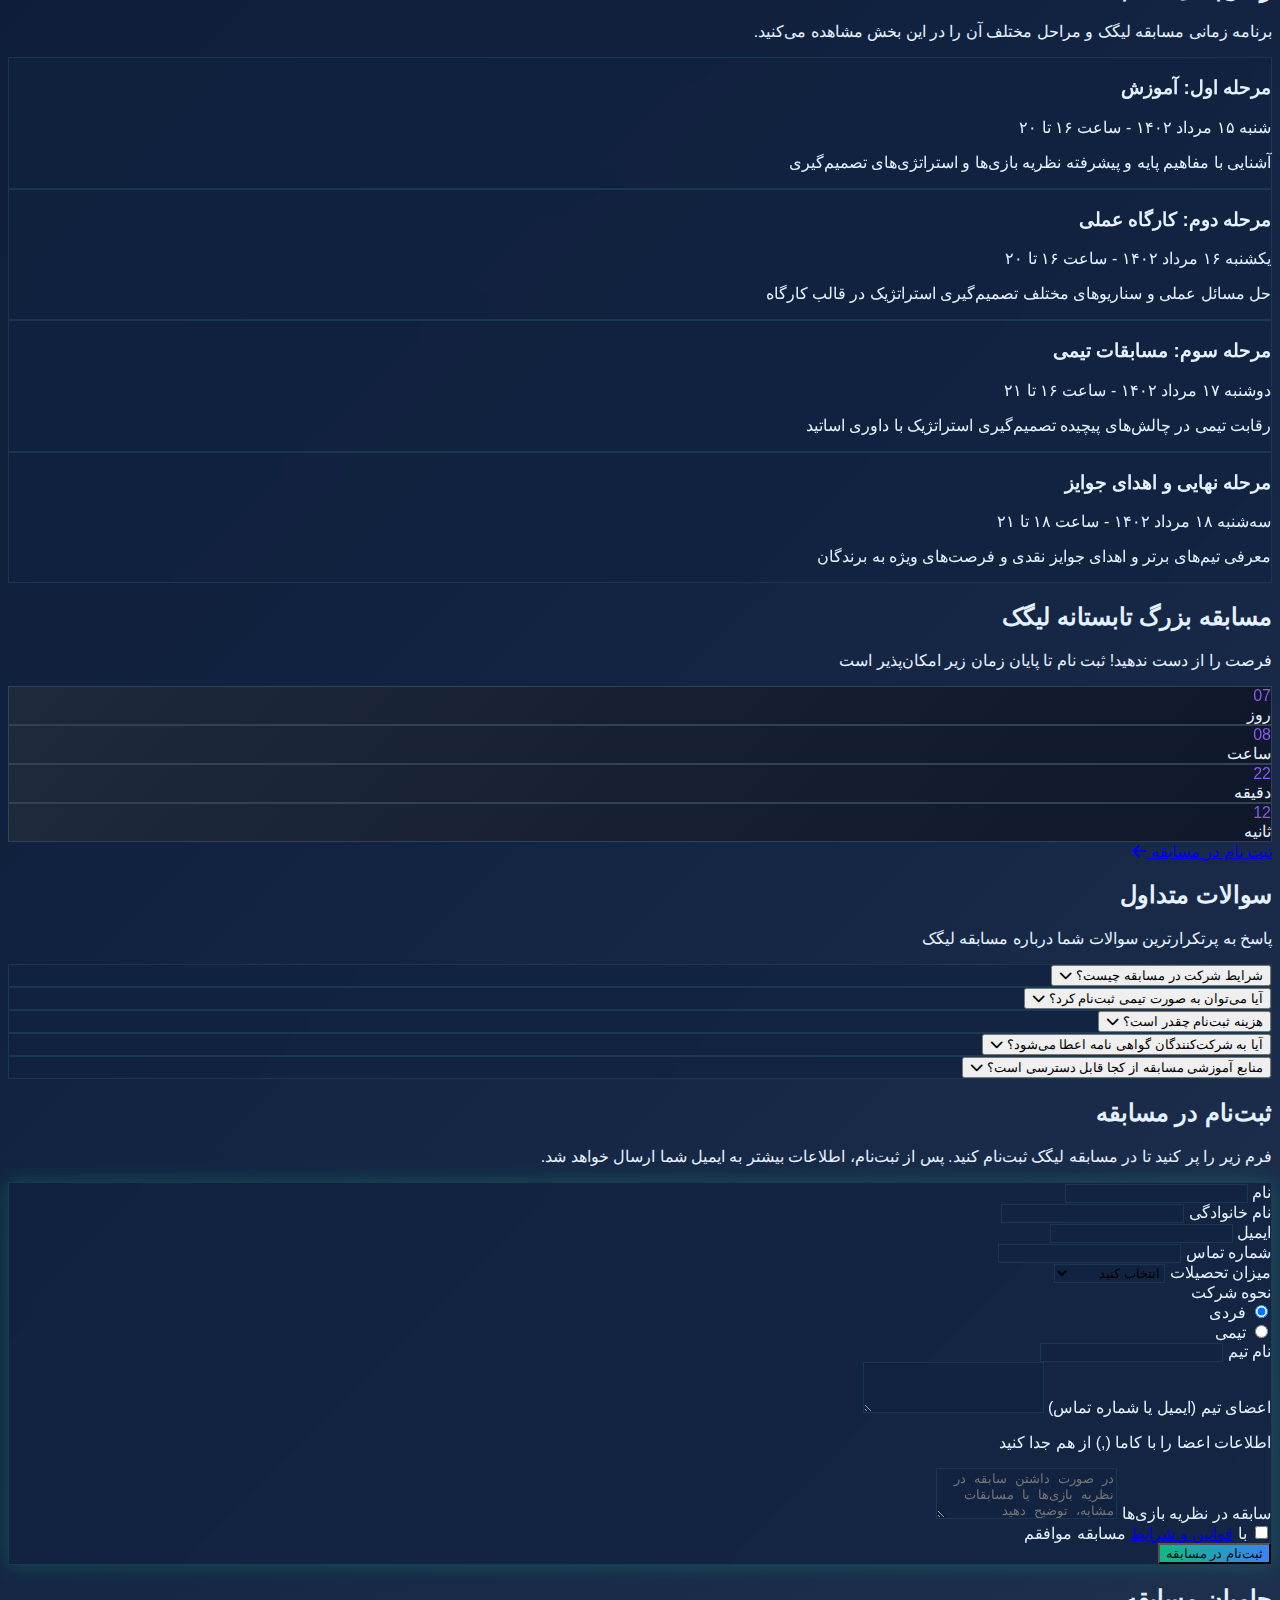
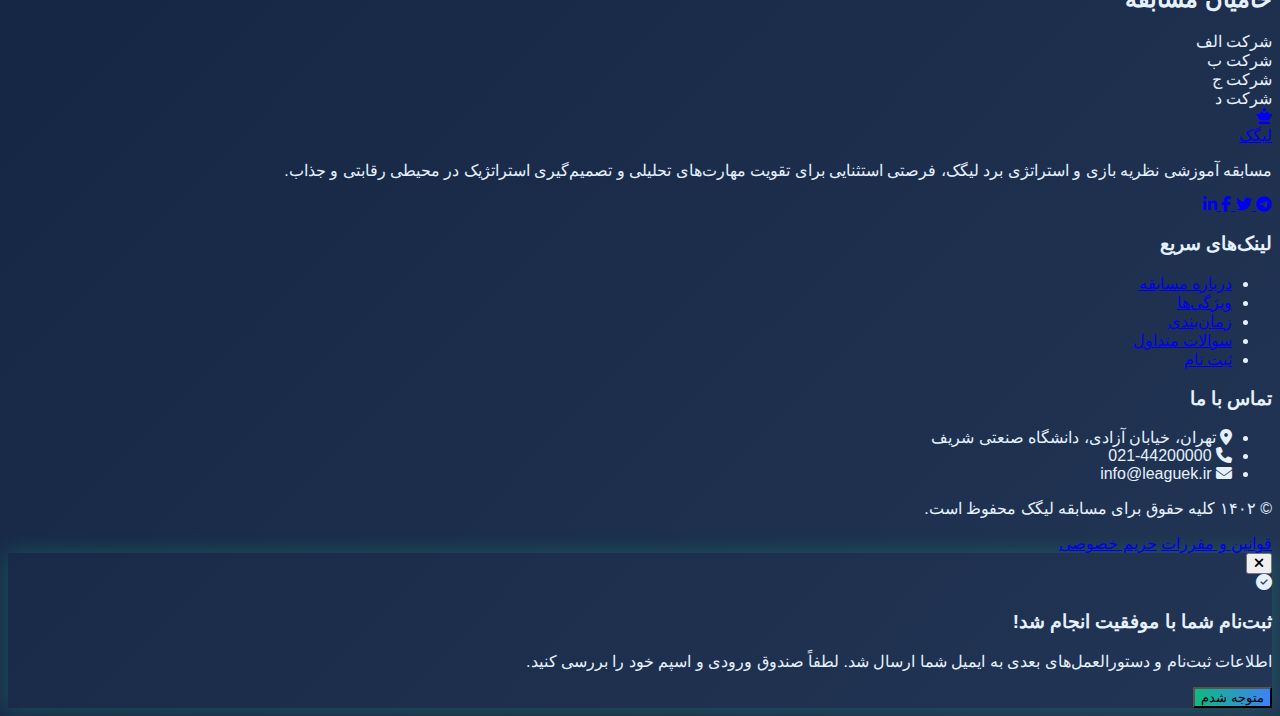
==== commit fbeadb18: "Update index.html" ====
--- a/index.html
+++ b/index.html
@@ -264,92 +264,78 @@
       
       <div class="relative max-w-3xl mx-auto">
         <div class="absolute right-1/2 md:right-0 h-full w-0.5 bg-gradient-to-b from-[#10b981] to-[#3b82f6] transform translate-x-1/2 md:translate-x-4"></div>
-        
-        <div class="space-y-8">
-          <div class="relative timeline-item pr-10 md:pr-4 md:pl-10 md:translate-x-4">
-            <div class="card-hover p-6 rounded-xl">
-              <div class="flex items-center mb-2">
-                <span class="bg-[#10b981] text-white text-sm font-bold px-3 py-1 rounded-full">مرحله اول</span>
-                <span class="text-[#10b981] text-sm font-bold mr-2">15 مرداد - 30 مرداد 1402</span>
-              </div>
-              <h3 class="text-xl font-bold mb-2">ثبت‌نام و آزمون اولیه</h3>
-              <p class="text-gray-300">
-                ثبت‌نام در مسابقه و شرکت در آزمون آنلاین سنجش سطح دانش پایه نظریه بازی‌ها
-              </p>
-            </div>
-          </div>
           
-          <div class="max-w-4xl mx-auto">
-              <div class="relative">
-                  <!-- Timeline -->
-                  <div class="border-r-2 border-green-500 absolute h-full top-0 left-1/2 transform -translate-x-1/2"></div>
-                  
-                  <!-- Timeline Items -->
-                  <div class="mb-8">
-                      <div class="flex flex-col md:flex-row items-center">
-                          <div class="md:w-1/2 md:pr-10 md:text-right mb-4 md:mb-0">
-                              <div class="p-6 bg-gray-800 rounded-lg shadow-lg card-hover">
-                                  <h3 class="text-xl font-bold text-green-400 mb-2">مرحله اول: آموزش</h3>
-                                  <p class="text-gray-300 mb-2">شنبه ۱۵ مرداد ۱۴۰۲ - ساعت ۱۶ تا ۲۰</p>
-                                  <p class="text-gray-300">
-                                      آشنایی با مفاهیم پایه و پیشرفته نظریه بازی‌ها و استراتژی‌های تصمیم‌گیری
-                                  </p>
-                              </div>
-                          </div>
-                          <div class="hidden md:block md:w-1/2"></div>
-                      </div>
-                      <div class="w-6 h-6 bg-green-500 rounded-full absolute left-1/2 transform -translate-x-1/2 -mt-3"></div>
-                  </div>
-                  <div class="mb-8">
-                      <div class="flex flex-col md:flex-row items-center">
-                          <div class="hidden md:block md:w-1/2"></div>
-                          <div class="md:w-1/2 md:pl-10 mb-4 md:mb-0">
-                              <div class="p-6 bg-gray-800 rounded-lg shadow-lg card-hover">
-                                  <h3 class="text-xl font-bold text-blue-400 mb-2">مرحله دوم: کارگاه عملی</h3>
-                                  <p class="text-gray-300 mb-2">یکشنبه ۱۶ مرداد ۱۴۰۲ - ساعت ۱۶ تا ۲۰</p>
-                                  <p class="text-gray-300">
-                                      حل مسائل عملی و سناریوهای مختلف تصمیم‌گیری استراتژیک در قالب کارگاه
-                                  </p>
-                              </div>
-                          </div>
-                      </div>
-                      <div class="w-6 h-6 bg-blue-500 rounded-full absolute left-1/2 transform -translate-x-1/2 -mt-3"></div>
-                  </div>
-                  
-                  <div class="mb-8">
-                      <div class="flex flex-col md:flex-row items-center">
-                          <div class="md:w-1/2 md:pr-10 md:text-right mb-4 md:mb-0">
-                              <div class="p-6 bg-gray-800 rounded-lg shadow-lg card-hover">
-                                  <h3 class="text-xl font-bold text-green-400 mb-2">مرحله سوم: مسابقات تیمی</h3>
-                                  <p class="text-gray-300 mb-2">دوشنبه ۱۷ مرداد ۱۴۰۲ - ساعت ۱۶ تا ۲۱</p>
-                                  <p class="text-gray-300">
-                                      رقابت تیمی در چالش‌های پیچیده تصمیم‌گیری استراتژیک با داوری اساتید
-                                  </p>
-                              </div>
-                          </div>
-                          <div class="hidden md:block md:w-1/2"></div>
-                      </div>
-                      <div class="w-6 h-6 bg-green-500 rounded-full absolute left-1/2 transform -translate-x-1/2 -mt-3"></div>
-                  </div>
-                  
-                  <div class="mb-8">
-                      <div class="flex flex-col md:flex-row items-center">
-                          <div class="hidden md:block md:w-1/2"></div>
-                          <div class="md:w-1/2 md:pl-10 mb-4 md:mb-0">
-                              <div class="p-6 bg-gray-800 rounded-lg shadow-lg card-hover glow">
-                                  <h3 class="text-xl font-bold text-blue-400 mb-2">مرحله نهایی و اهدای جوایز</h3>
-                                  <p class="text-gray-300 mb-2">سه‌شنبه ۱۸ مرداد ۱۴۰۲ - ساعت ۱۸ تا ۲۱</p>
-                                  <p class="text-gray-300">
-                                      معرفی تیم‌های برتر و اهدای جوایز نقدی و فرصت‌های ویژه به برندگان
-                                  </p>
-                              </div>
-                          </div>
-                      </div>
-                      <div class="w-6 h-6 bg-blue-500 rounded-full absolute left-1/2 transform -translate-x-1/2 -mt-3 animate-pulse"></div>
-                  </div>
-              </div>
-          </div>
-    </div>
+        <div class="max-w-4xl mx-auto">
+            <div class="relative">
+                <!-- Timeline -->
+                <div class="border-r-2 border-green-500 absolute h-full top-0 left-1/2 transform -translate-x-1/2"></div>
+                
+                <!-- Timeline Items -->
+                <div class="mb-8">
+                    <div class="flex flex-col md:flex-row items-center">
+                        <div class="md:w-1/2 md:pr-10 md:text-right mb-4 md:mb-0">
+                            <div class="p-6 bg-gray-800 rounded-lg shadow-lg card-hover">
+                                <h3 class="text-xl font-bold text-green-400 mb-2">مرحله اول: آموزش</h3>
+                                <p class="text-gray-300 mb-2">شنبه ۱۵ مرداد ۱۴۰۲ - ساعت ۱۶ تا ۲۰</p>
+                                <p class="text-gray-300">
+                                    آشنایی با مفاهیم پایه و پیشرفته نظریه بازی‌ها و استراتژی‌های تصمیم‌گیری
+                                </p>
+                            </div>
+                        </div>
+                        <div class="hidden md:block md:w-1/2"></div>
+                    </div>
+                    <div class="w-6 h-6 bg-green-500 rounded-full absolute left-1/2 transform -translate-x-1/2 -mt-3"></div>
+                </div>
+                <div class="mb-8">
+                    <div class="flex flex-col md:flex-row items-center">
+                        <div class="hidden md:block md:w-1/2"></div>
+                        <div class="md:w-1/2 md:pl-10 mb-4 md:mb-0">
+                            <div class="p-6 bg-gray-800 rounded-lg shadow-lg card-hover">
+                                <h3 class="text-xl font-bold text-blue-400 mb-2">مرحله دوم: کارگاه عملی</h3>
+                                <p class="text-gray-300 mb-2">یکشنبه ۱۶ مرداد ۱۴۰۲ - ساعت ۱۶ تا ۲۰</p>
+                                <p class="text-gray-300">
+                                    حل مسائل عملی و سناریوهای مختلف تصمیم‌گیری استراتژیک در قالب کارگاه
+                                </p>
+                            </div>
+                        </div>
+                    </div>
+                    <div class="w-6 h-6 bg-blue-500 rounded-full absolute left-1/2 transform -translate-x-1/2 -mt-3"></div>
+                </div>
+                
+                <div class="mb-8">
+                    <div class="flex flex-col md:flex-row items-center">
+                        <div class="md:w-1/2 md:pr-10 md:text-right mb-4 md:mb-0">
+                            <div class="p-6 bg-gray-800 rounded-lg shadow-lg card-hover">
+                                <h3 class="text-xl font-bold text-green-400 mb-2">مرحله سوم: مسابقات تیمی</h3>
+                                <p class="text-gray-300 mb-2">دوشنبه ۱۷ مرداد ۱۴۰۲ - ساعت ۱۶ تا ۲۱</p>
+                                <p class="text-gray-300">
+                                    رقابت تیمی در چالش‌های پیچیده تصمیم‌گیری استراتژیک با داوری اساتید
+                                </p>
+                            </div>
+                        </div>
+                        <div class="hidden md:block md:w-1/2"></div>
+                    </div>
+                    <div class="w-6 h-6 bg-green-500 rounded-full absolute left-1/2 transform -translate-x-1/2 -mt-3"></div>
+                </div>
+                
+                <div class="mb-8">
+                    <div class="flex flex-col md:flex-row items-center">
+                        <div class="hidden md:block md:w-1/2"></div>
+                        <div class="md:w-1/2 md:pl-10 mb-4 md:mb-0">
+                            <div class="p-6 bg-gray-800 rounded-lg shadow-lg card-hover glow">
+                                <h3 class="text-xl font-bold text-blue-400 mb-2">مرحله نهایی و اهدای جوایز</h3>
+                                <p class="text-gray-300 mb-2">سه‌شنبه ۱۸ مرداد ۱۴۰۲ - ساعت ۱۸ تا ۲۱</p>
+                                <p class="text-gray-300">
+                                    معرفی تیم‌های برتر و اهدای جوایز نقدی و فرصت‌های ویژه به برندگان
+                                </p>
+                            </div>
+                        </div>
+                    </div>
+                    <div class="w-6 h-6 bg-blue-500 rounded-full absolute left-1/2 transform -translate-x-1/2 -mt-3 animate-pulse"></div>
+                </div>
+            </div>
+        </div>
+     </div>
   </section>
 
   <!-- Countdown Section -->
--- a/style.css
+++ b/style.css
@@ -220,3 +220,17 @@
         transform: translateY(0px);
     }
 }
+
+
+.glow {
+    animation: glow 2s infinite alternate;
+}
+
+@keyframes glow {
+    from {
+        box-shadow: 0 0 5px rgba(16, 185, 129, 0.5);
+    }
+    to {
+        box-shadow: 0 0 20px rgba(16, 185, 129, 0.8);
+    }
+}
